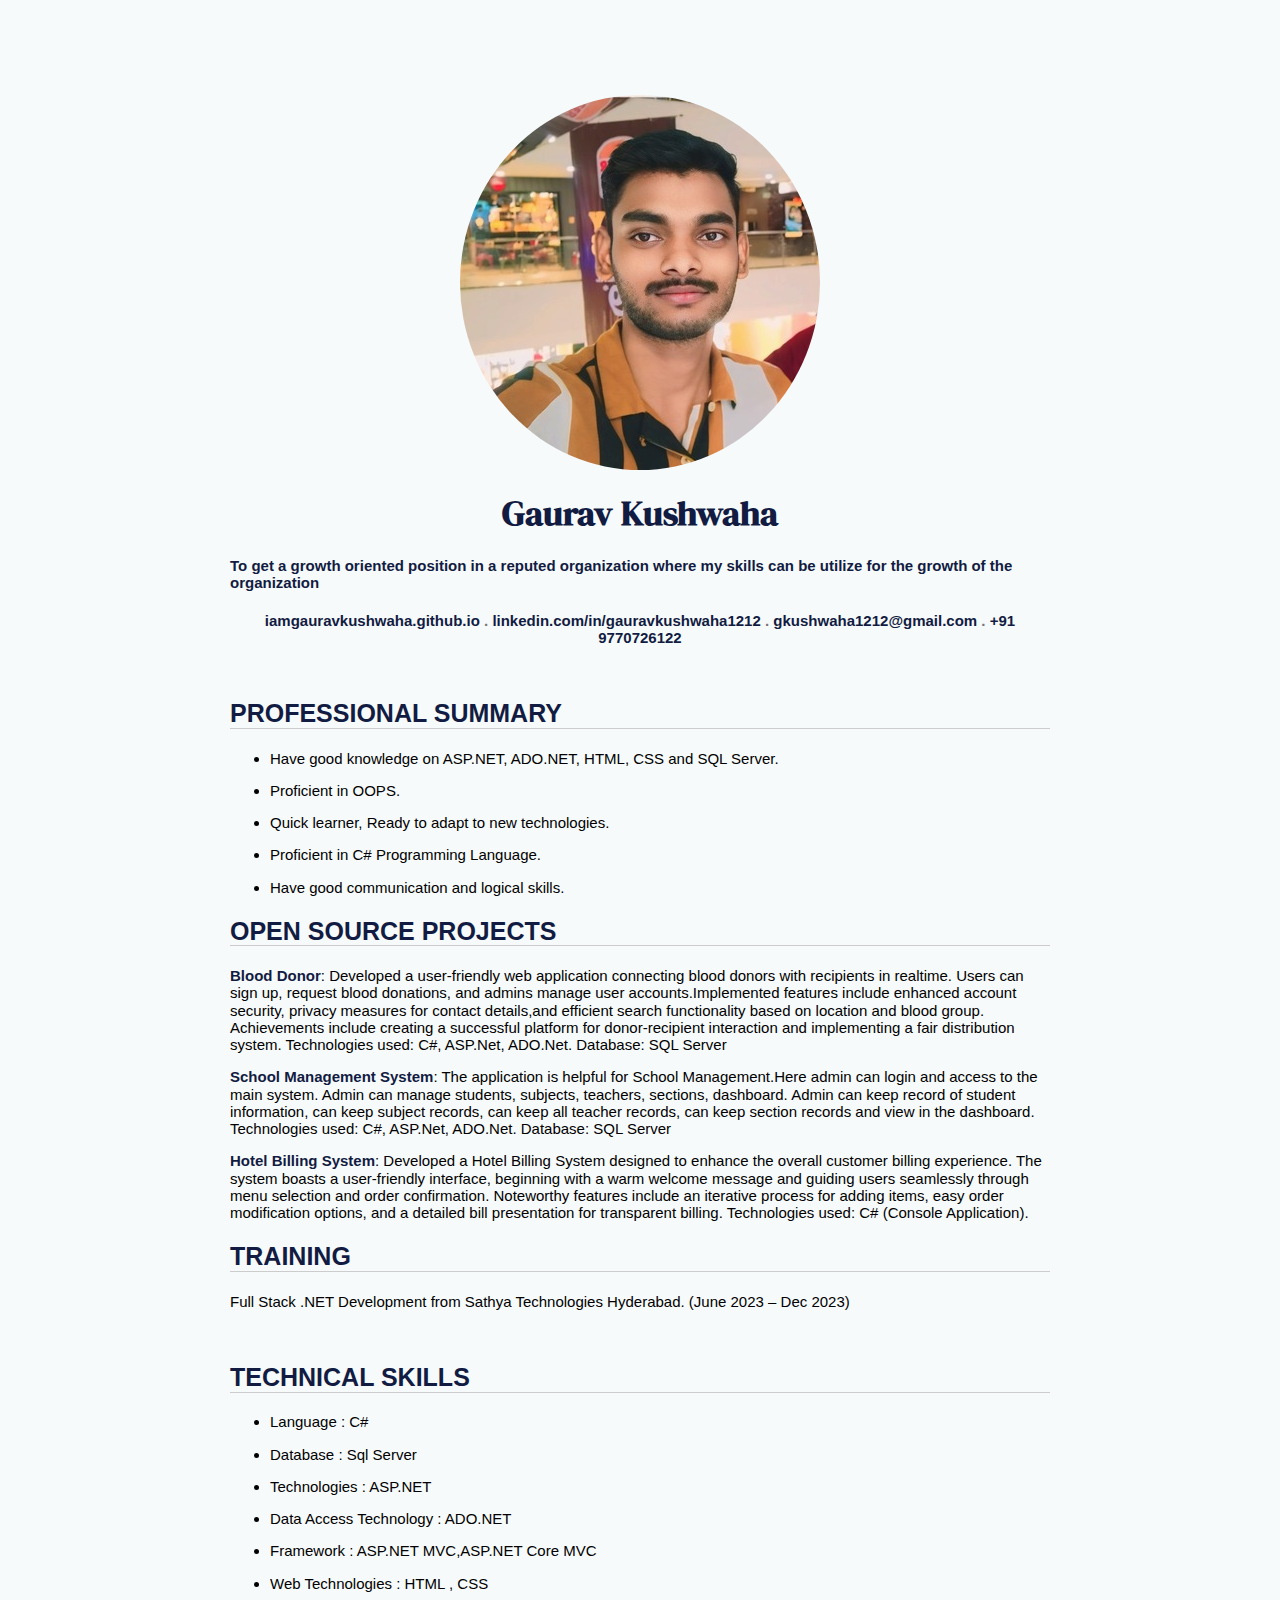
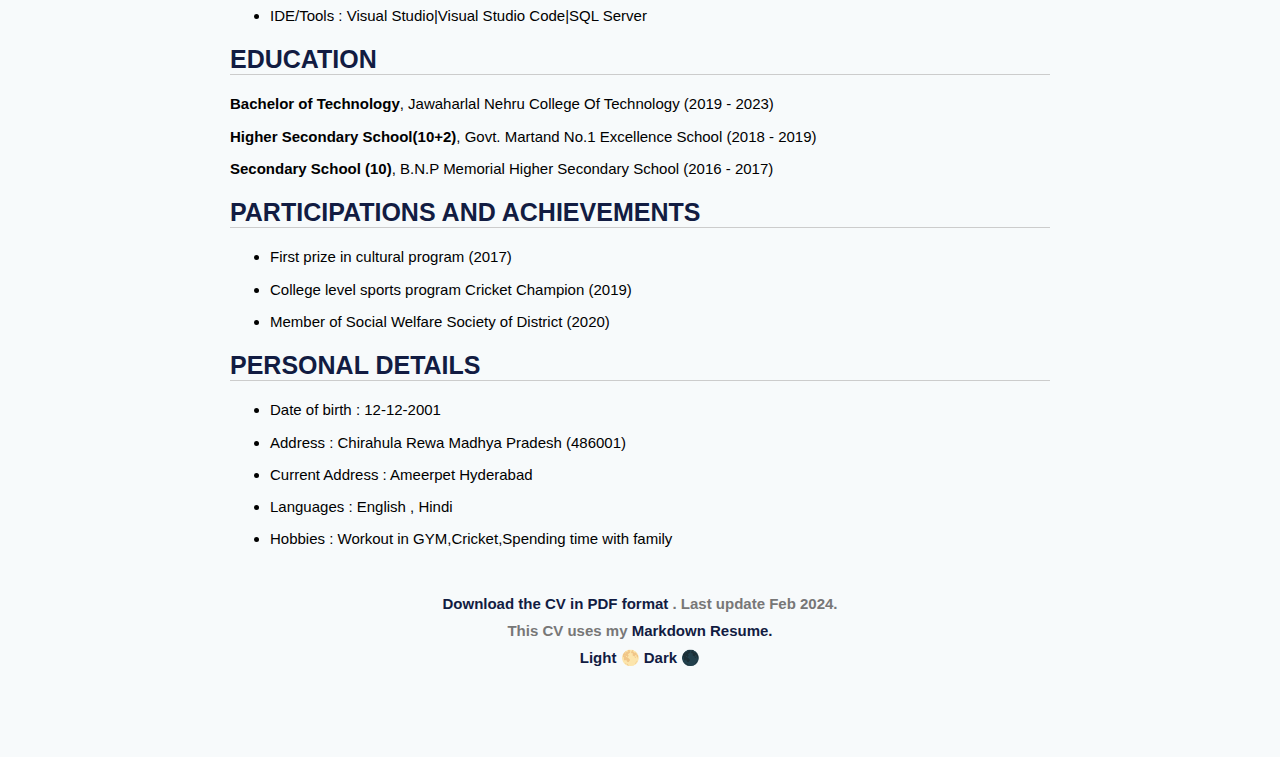
==== index.html @ b900cb2c "edit" ====
<!DOCTYPE html>
<html xmlns="http://www.w3.org/1999/xhtml" lang="English" xml:lang="English">
<head>
  <meta charset="utf-8" />
  <meta name="generator" content="pandoc" />
  <meta name="viewport" content="width=device-width, initial-scale=1.0, user-scalable=yes" />
  <meta name="author" content="Gaurav Kushwaha" />
  <title>Gaurav Kushwaha</title>
  <style>
    code{white-space: pre-wrap;}
    span.smallcaps{font-variant: small-caps;}
    span.underline{text-decoration: underline;}
    div.column{display: inline-block; vertical-align: top; width: 50%;}
    div.hanging-indent{margin-left: 1.5em; text-indent: -1.5em;}
    ul.task-list{list-style: none;}
  </style>
  <link rel="stylesheet" href="css/design-light.css" />
  <link rel="icon" type="image/png" href="img/resume.png" />
</head>
<body>
<p><img src="img/guru%20(1).jpeg" /></p>
<h1 id="gaurav-kushwaha">Gaurav Kushwaha</h1>
<h4 id="to-get-a-growth-oriented-position-in-a-reputed-organization-where-my-skills-can-be-utilize-for-the-growth-of-the-organization">To get a growth oriented position in a reputed organization where my skills can be utilize for the growth of the organization</h4>
<h6 id="iamgauravkushwaha.github.io-.-linkedin.comingauravkushwaha1212-.-gkushwaha1212gmail.com-.-91-9770726122"><a href="https://iamgauravkushwaha.github.io/">iamgauravkushwaha.github.io</a> . <a href="https://linkedin.com/in/gauravkushwaha1212">linkedin.com/in/gauravkushwaha1212</a> . <a href="mailto:gkushwaha1212@gmail.com">gkushwaha1212@gmail.com</a> . <a href="tel:+919770726122">+91 9770726122</a></h6>
<p><br></p>
<h2 id="professional-summary">PROFESSIONAL SUMMARY</h2>
<ul>
<li><p>Have good knowledge on ASP.NET, ADO.NET, HTML, CSS and SQL Server.</p></li>
<li><p>Proficient in OOPS.</p></li>
<li><p>Quick learner, Ready to adapt to new technologies.</p></li>
<li><p>Proficient in C# Programming Language.</p></li>
<li><p>Have good communication and logical skills.</p></li>
</ul>
<h2 id="open-source-projects">OPEN SOURCE PROJECTS</h2>
<p><strong><a href="https://github.com/iamgauravkushwaha/Blood-Donor.git">Blood Donor</a></strong>: Developed a user-friendly web application connecting blood donors with recipients in realtime. Users can sign up, request blood donations, and admins manage user accounts.Implemented features include enhanced account security, privacy measures for contact details,and efficient search functionality based on location and blood group. Achievements include creating a successful platform for donor-recipient interaction and implementing a fair distribution system. Technologies used: C#, ASP.Net, ADO.Net. Database: SQL Server</p>
<p><strong><a href="https://github.com/iamgauravkushwaha/School-Management-System.git">School Management System</a></strong>: The application is helpful for School Management.Here admin can login and access to the main system. Admin can manage students, subjects, teachers, sections, dashboard. Admin can keep record of student information, can keep subject records, can keep all teacher records, can keep section records and view in the dashboard. Technologies used: C#, ASP.Net, ADO.Net. Database: SQL Server</p>
<p><strong><a href="https://github.com/iamgauravkushwaha/Hotel-Billing-System.git">Hotel Billing System</a></strong>: Developed a Hotel Billing System designed to enhance the overall customer billing experience. The system boasts a user-friendly interface, beginning with a warm welcome message and guiding users seamlessly through menu selection and order confirmation. Noteworthy features include an iterative process for adding items, easy order modification options, and a detailed bill presentation for transparent billing. Technologies used: C# (Console Application).</p>
<h2 id="training">TRAINING</h2>
<p>Full Stack .NET Development from Sathya Technologies Hyderabad. (June 2023 – Dec 2023)</p>
<p><br></p>
<h2 id="technical-skills">TECHNICAL SKILLS</h2>
<ul>
<li><p>Language : C#</p></li>
<li><p>Database : Sql Server</p></li>
<li><p>Technologies : ASP.NET</p></li>
<li><p>Data Access Technology : ADO.NET</p></li>
<li><p>Framework : ASP.NET MVC,ASP.NET Core MVC</p></li>
<li><p>Web Technologies : HTML , CSS</p></li>
<li><p>IDE/Tools : Visual Studio|Visual Studio Code|SQL Server</p></li>
</ul>
<h2 id="education">EDUCATION</h2>
<p><strong>Bachelor of Technology</strong>, Jawaharlal Nehru College Of Technology (2019 - 2023)</p>
<p><strong>Higher Secondary School(10+2)</strong>, Govt. Martand No.1 Excellence School (2018 - 2019)</p>
<p><strong>Secondary School (10)</strong>, B.N.P Memorial Higher Secondary School (2016 - 2017)</p>
<h2 id="participations-and-achievements">PARTICIPATIONS AND ACHIEVEMENTS</h2>
<ul>
<li><p>First prize in cultural program (2017)</p></li>
<li><p>College level sports program Cricket Champion (2019)</p></li>
<li><p>Member of Social Welfare Society of District (2020)</p></li>
</ul>
<h2 id="personal-details">PERSONAL DETAILS</h2>
<ul>
<li><p>Date of birth : 12-12-2001</p></li>
<li><p>Address : Chirahula Rewa Madhya Pradesh (486001)</p></li>
<li><p>Current Address : Ameerpet Hyderabad</p></li>
<li><p>Languages : English , Hindi</p></li>
<li><p>Hobbies : Workout in GYM,Cricket,Spending time with family</p></li>
</ul>
<p><br></p>
<h6 id="download-the-cv-in-pdf-format-.-last-update-feb-2024."><a href="resume.pdf">Download the CV in PDF format</a> . Last update Feb 2024.</h6>
<h6 id="this-cv-uses-my-markdown-resume.">This CV uses my <a href="https://github.com/iamgauravkushwaha/iamgauravkushwaha.github.io/blob/main/README.md">Markdown Resume.</a></h6>
<h6 id="light-dark"><a href="./">Light 🌕</a> <a href="dark.html">Dark 🌑</a></h6>
</body>
</html>
---- css/design-light.css ----
@import url('https://rsms.me/inter/inter.css');
@import url('https://fonts.googleapis.com/css2?family=DM+Serif+Display&display=swap');

/*! normalize.css v8.0.1 | MIT License | github.com/necolas/normalize.css */

/* Document
   ========================================================================== */

/**
 * 1. Correct the line height in all browsers.
 * 2. Prevent adjustments of font size after orientation changes in iOS.
 */

 html {
    font-family: sans-serif;
    line-height: 1.15; /* 1 */
    -webkit-text-size-adjust: 100%; /* 2 */
  }
  
  /* Sections
     ========================================================================== */
  
  /**
   * Remove the margin in all browsers.
   */
  
  body {
    margin: 0;
  }
  
  /**
   * Render the `main` element consistently in IE.
   */
  
  main {
    display: block;
  }
  
  /**
   * Correct the font size and margin on `h1` elements within `section` and
   * `article` contexts in Chrome, Firefox, and Safari.
   */
  
  h1 {
    font-size: 2em;
    margin: 0.67em 0;
  }
  
  /* Grouping content
     ========================================================================== */
  
  /**
   * 1. Add the correct box sizing in Firefox.
   * 2. Show the overflow in Edge and IE.
   */
  
  hr {
    box-sizing: content-box; /* 1 */
    height: 0; /* 1 */
    overflow: visible; /* 2 */
  }
  
  /**
   * 1. Correct the inheritance and scaling of font size in all browsers.
   * 2. Correct the odd `em` font sizing in all browsers.
   */
  
  pre {
    font-family: monospace, monospace; /* 1 */
    font-size: 1em; /* 2 */
  }
  
  /* Text-level semantics
     ========================================================================== */
  
  /**
   * Remove the gray background on active links in IE 10.
   */
  
  a {
    background-color: transparent;
  }
  
  /**
   * 1. Remove the bottom border in Chrome 57-
   * 2. Add the correct text decoration in Chrome, Edge, IE, Opera, and Safari.
   */
  
  abbr[title] {
    border-bottom: none; /* 1 */
    text-decoration: underline; /* 2 */
    text-decoration: underline dotted; /* 2 */
  }
  
  /**
   * Add the correct font weight in Chrome, Edge, and Safari.
   */
  
  b,
  strong {
    font-weight: bolder;
  }
  
  /**
   * 1. Correct the inheritance and scaling of font size in all browsers.
   * 2. Correct the odd `em` font sizing in all browsers.
   */
  
  code,
  kbd,
  samp {
    font-family: monospace, monospace; /* 1 */
    font-size: 1em; /* 2 */
  }
  
  /**
   * Add the correct font size in all browsers.
   */
  
  small {
    font-size: 80%;
  }
  
  /**
   * Prevent `sub` and `sup` elements from affecting the line height in
   * all browsers.
   */
  
  sub,
  sup {
    font-size: 75%;
    line-height: 0;
    position: relative;
    vertical-align: baseline;
  }
  
  sub {
    bottom: -0.25em;
  }
  
  sup {
    top: -0.5em;
  }
  
  /* Embedded content
     ========================================================================== */
  
  /**
   * Remove the border on images inside links in IE 10.
   */
  
  img {
    border-style: none;
  }
  
  /* Forms
     ========================================================================== */
  
  /**
   * 1. Change the font styles in all browsers.
   * 2. Remove the margin in Firefox and Safari.
   */
  
  button,
  input,
  optgroup,
  select,
  textarea {
    font-family: inherit; /* 1 */
    font-size: 100%; /* 1 */
    line-height: 1.15; /* 1 */
    margin: 0; /* 2 */
  }
  
  /**
   * Show the overflow in IE.
   * 1. Show the overflow in Edge.
   */
  
  button,
  input { /* 1 */
    overflow: visible;
  }
  
  /**
   * Remove the inheritance of text transform in Edge, Firefox, and IE.
   * 1. Remove the inheritance of text transform in Firefox.
   */
  
  button,
  select { /* 1 */
    text-transform: none;
  }
  
  /**
   * Correct the inability to style clickable types in iOS and Safari.
   */
  
  button,
  [type="button"],
  [type="reset"],
  [type="submit"] {
    -webkit-appearance: button;
  }
  
  /**
   * Remove the inner border and padding in Firefox.
   */
  
  button::-moz-focus-inner,
  [type="button"]::-moz-focus-inner,
  [type="reset"]::-moz-focus-inner,
  [type="submit"]::-moz-focus-inner {
    border-style: none;
    padding: 0;
  }
  
  /**
   * Restore the focus styles unset by the previous rule.
   */
  
  button:-moz-focusring,
  [type="button"]:-moz-focusring,
  [type="reset"]:-moz-focusring,
  [type="submit"]:-moz-focusring {
    outline: 1px dotted ButtonText;
  }
  
  /**
   * Correct the padding in Firefox.
   */
  
  fieldset {
    padding: 0.35em 0.75em 0.625em;
  }
  
  /**
   * 1. Correct the text wrapping in Edge and IE.
   * 2. Correct the color inheritance from `fieldset` elements in IE.
   * 3. Remove the padding so developers are not caught out when they zero out
   *    `fieldset` elements in all browsers.
   */
  
  legend {
    box-sizing: border-box; /* 1 */
    color: inherit; /* 2 */
    display: table; /* 1 */
    max-width: 100%; /* 1 */
    padding: 0; /* 3 */
    white-space: normal; /* 1 */
  }
  
  /**
   * Add the correct vertical alignment in Chrome, Firefox, and Opera.
   */
  
  progress {
    vertical-align: baseline;
  }
  
  /**
   * Remove the default vertical scrollbar in IE 10+.
   */
  
  textarea {
    overflow: auto;
  }
  
  /**
   * 1. Add the correct box sizing in IE 10.
   * 2. Remove the padding in IE 10.
   */
  
  [type="checkbox"],
  [type="radio"] {
    box-sizing: border-box; /* 1 */
    padding: 0; /* 2 */
  }
  
  /**
   * Correct the cursor style of increment and decrement buttons in Chrome.
   */
  
  [type="number"]::-webkit-inner-spin-button,
  [type="number"]::-webkit-outer-spin-button {
    height: auto;
  }
  
  /**
   * 1. Correct the odd appearance in Chrome and Safari.
   * 2. Correct the outline style in Safari.
   */
  
  [type="search"] {
    -webkit-appearance: textfield; /* 1 */
    outline-offset: -2px; /* 2 */
  }
  
  /**
   * Remove the inner padding in Chrome and Safari on macOS.
   */
  
  [type="search"]::-webkit-search-decoration {
    -webkit-appearance: none;
  }
  
  /**
   * 1. Correct the inability to style clickable types in iOS and Safari.
   * 2. Change font properties to `inherit` in Safari.
   */
  
  ::-webkit-file-upload-button {
    -webkit-appearance: button; /* 1 */
    font: inherit; /* 2 */
  }
  
  /* Interactive
     ========================================================================== */
  
  /*
   * Add the correct display in Edge, IE 10+, and Firefox.
   */
  
  details {
    display: block;
  }
  
  /*
   * Add the correct display in all browsers.
   */
  
  summary {
    display: list-item;
  }
  
  /* Misc
     ========================================================================== */
  
  /**
   * Add the correct display in IE 10+.
   */
  
  template {
    display: none;
  }
  
  /**
   * Add the correct display in IE 10.
   */
  
  [hidden] {
    display: none;
  }
  

html,body {
  background-color: #f7fafb;
  font-family: Inter,sans-serif;
  font-size: 15px;
  margin: auto;
  max-width: 60em; 
  padding:40px;      
}

a {
  color: #121c42;
  text-decoration: none;
}

img {
  border-radius: 50%;
  display: block;
  margin-left: auto;
  margin-right: auto;
}

h1 {
  color: #121c42;
  font-family: 'DM Serif Display';
  font-size: 35px;
  text-align: center;
}

h2 {
  border-bottom: 1px solid #ccc;
  color: #121c42;
  font-size: 25px;
}

h3 {
  color: #121c42;
  font-size: 18px;
  text-align: center;
}

h4 {
  color: #121c42;
  text-align: left;
}

h6 {
  color: #777;
  font-size: 15px;
  margin: 10px 0 10px;
  text-align: center;
}
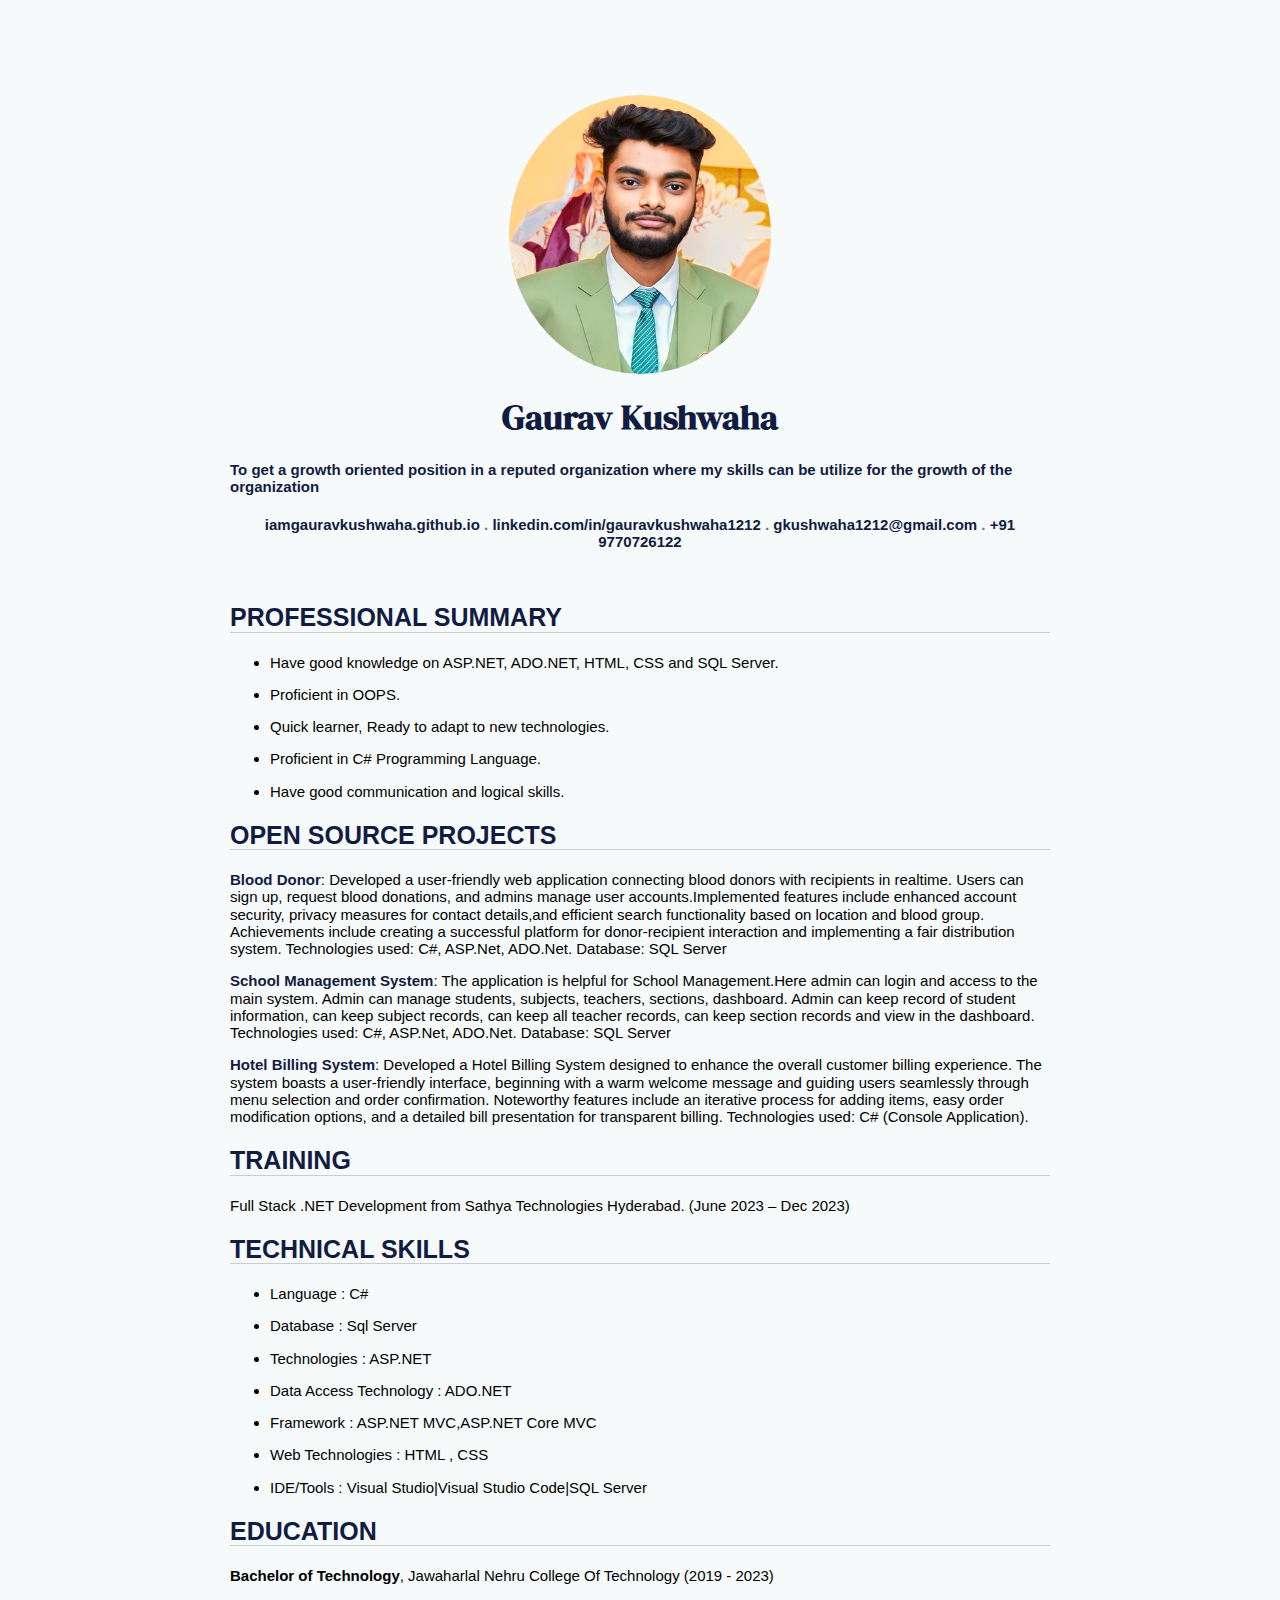
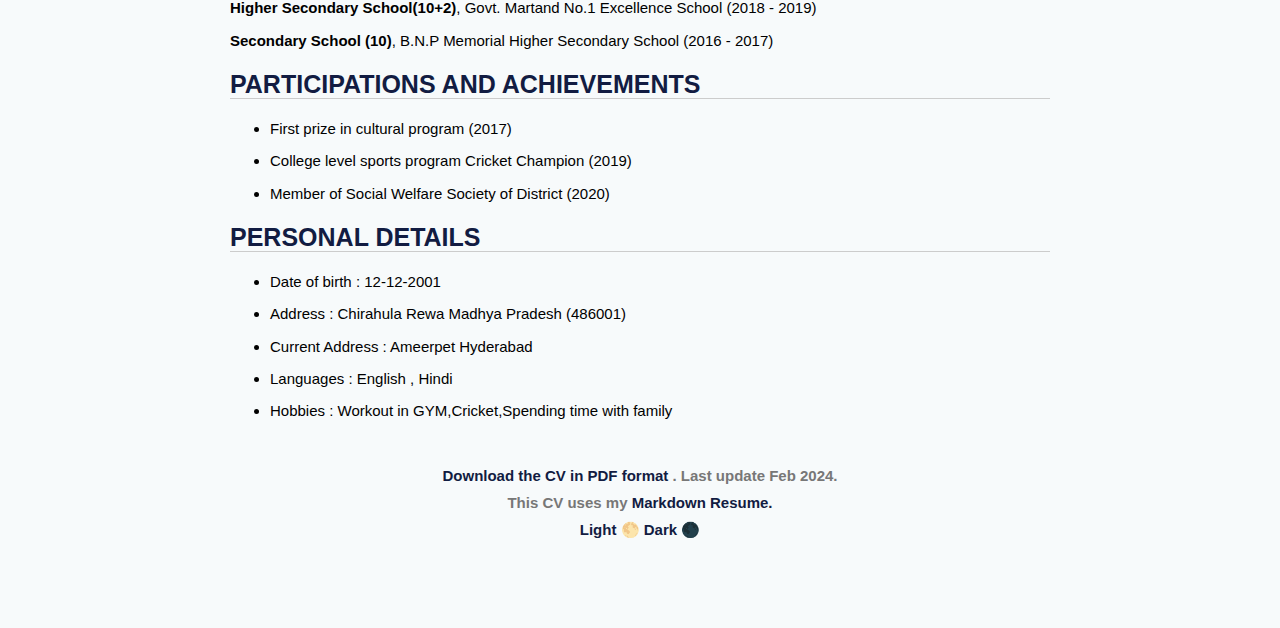
==== commit cb2c341f: "edit" ====
--- a/index.html
+++ b/index.html
@@ -18,7 +18,7 @@
   <link rel="icon" type="image/png" href="img/resume.png" />
 </head>
 <body>
-<p><img src="img/guru%20(1).jpeg" /></p>
+<p><img src="img/download.jpeg" /></p>
 <h1 id="gaurav-kushwaha">Gaurav Kushwaha</h1>
 <h4 id="to-get-a-growth-oriented-position-in-a-reputed-organization-where-my-skills-can-be-utilize-for-the-growth-of-the-organization">To get a growth oriented position in a reputed organization where my skills can be utilize for the growth of the organization</h4>
 <h6 id="iamgauravkushwaha.github.io-.-linkedin.comingauravkushwaha1212-.-gkushwaha1212gmail.com-.-91-9770726122"><a href="https://iamgauravkushwaha.github.io/">iamgauravkushwaha.github.io</a> . <a href="https://linkedin.com/in/gauravkushwaha1212">linkedin.com/in/gauravkushwaha1212</a> . <a href="mailto:gkushwaha1212@gmail.com">gkushwaha1212@gmail.com</a> . <a href="tel:+919770726122">+91 9770726122</a></h6>
@@ -37,7 +37,6 @@
 <p><strong><a href="https://github.com/iamgauravkushwaha/Hotel-Billing-System.git">Hotel Billing System</a></strong>: Developed a Hotel Billing System designed to enhance the overall customer billing experience. The system boasts a user-friendly interface, beginning with a warm welcome message and guiding users seamlessly through menu selection and order confirmation. Noteworthy features include an iterative process for adding items, easy order modification options, and a detailed bill presentation for transparent billing. Technologies used: C# (Console Application).</p>
 <h2 id="training">TRAINING</h2>
 <p>Full Stack .NET Development from Sathya Technologies Hyderabad. (June 2023 – Dec 2023)</p>
-<p><br></p>
 <h2 id="technical-skills">TECHNICAL SKILLS</h2>
 <ul>
 <li><p>Language : C#</p></li>
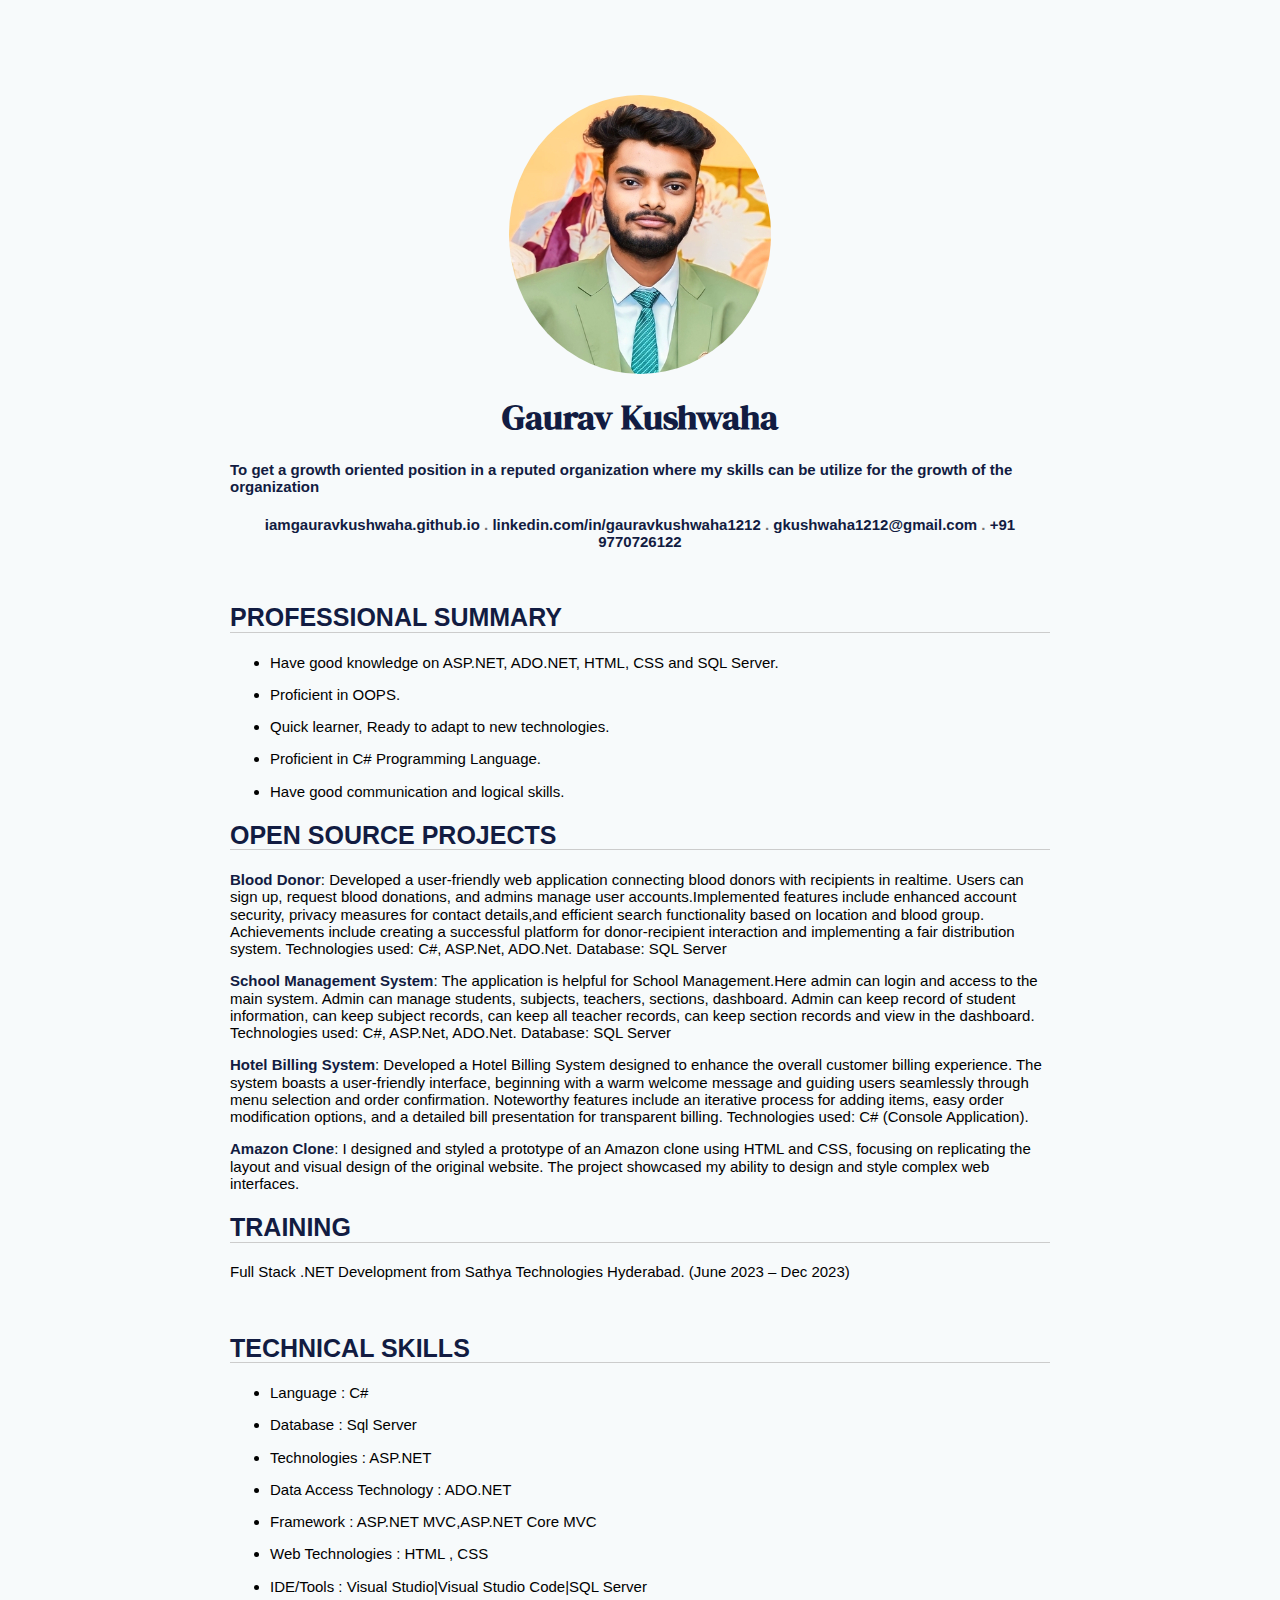
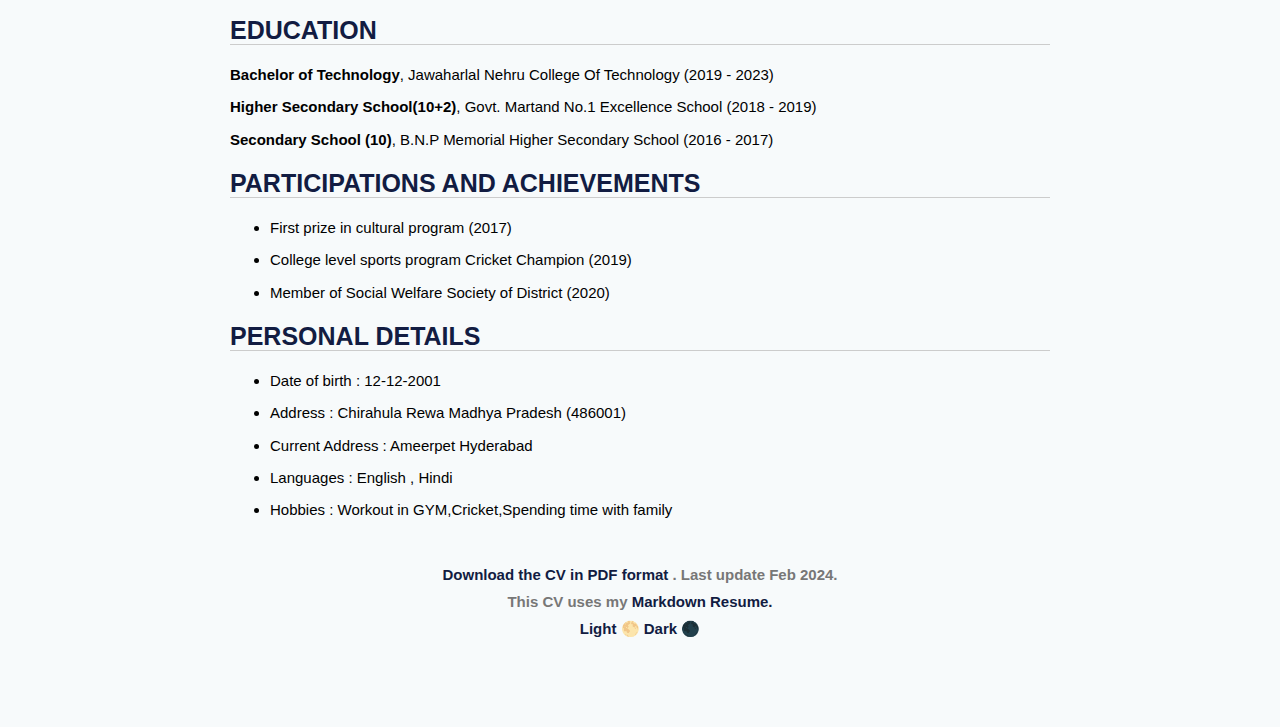
==== commit 07a6bfbf: "project" ====
--- a/index.html
+++ b/index.html
@@ -35,8 +35,10 @@
 <p><strong><a href="https://github.com/iamgauravkushwaha/Blood-Donor.git">Blood Donor</a></strong>: Developed a user-friendly web application connecting blood donors with recipients in realtime. Users can sign up, request blood donations, and admins manage user accounts.Implemented features include enhanced account security, privacy measures for contact details,and efficient search functionality based on location and blood group. Achievements include creating a successful platform for donor-recipient interaction and implementing a fair distribution system. Technologies used: C#, ASP.Net, ADO.Net. Database: SQL Server</p>
 <p><strong><a href="https://github.com/iamgauravkushwaha/School-Management-System.git">School Management System</a></strong>: The application is helpful for School Management.Here admin can login and access to the main system. Admin can manage students, subjects, teachers, sections, dashboard. Admin can keep record of student information, can keep subject records, can keep all teacher records, can keep section records and view in the dashboard. Technologies used: C#, ASP.Net, ADO.Net. Database: SQL Server</p>
 <p><strong><a href="https://github.com/iamgauravkushwaha/Hotel-Billing-System.git">Hotel Billing System</a></strong>: Developed a Hotel Billing System designed to enhance the overall customer billing experience. The system boasts a user-friendly interface, beginning with a warm welcome message and guiding users seamlessly through menu selection and order confirmation. Noteworthy features include an iterative process for adding items, easy order modification options, and a detailed bill presentation for transparent billing. Technologies used: C# (Console Application).</p>
+<p><strong><a href="https://github.com/iamgauravkushwaha/amazon-interface.git">Amazon Clone</a></strong>: I designed and styled a prototype of an Amazon clone using HTML and CSS, focusing on replicating the layout and visual design of the original website. The project showcased my ability to design and style complex web interfaces.</p>
 <h2 id="training">TRAINING</h2>
 <p>Full Stack .NET Development from Sathya Technologies Hyderabad. (June 2023 – Dec 2023)</p>
+<p><br></p>
 <h2 id="technical-skills">TECHNICAL SKILLS</h2>
 <ul>
 <li><p>Language : C#</p></li>
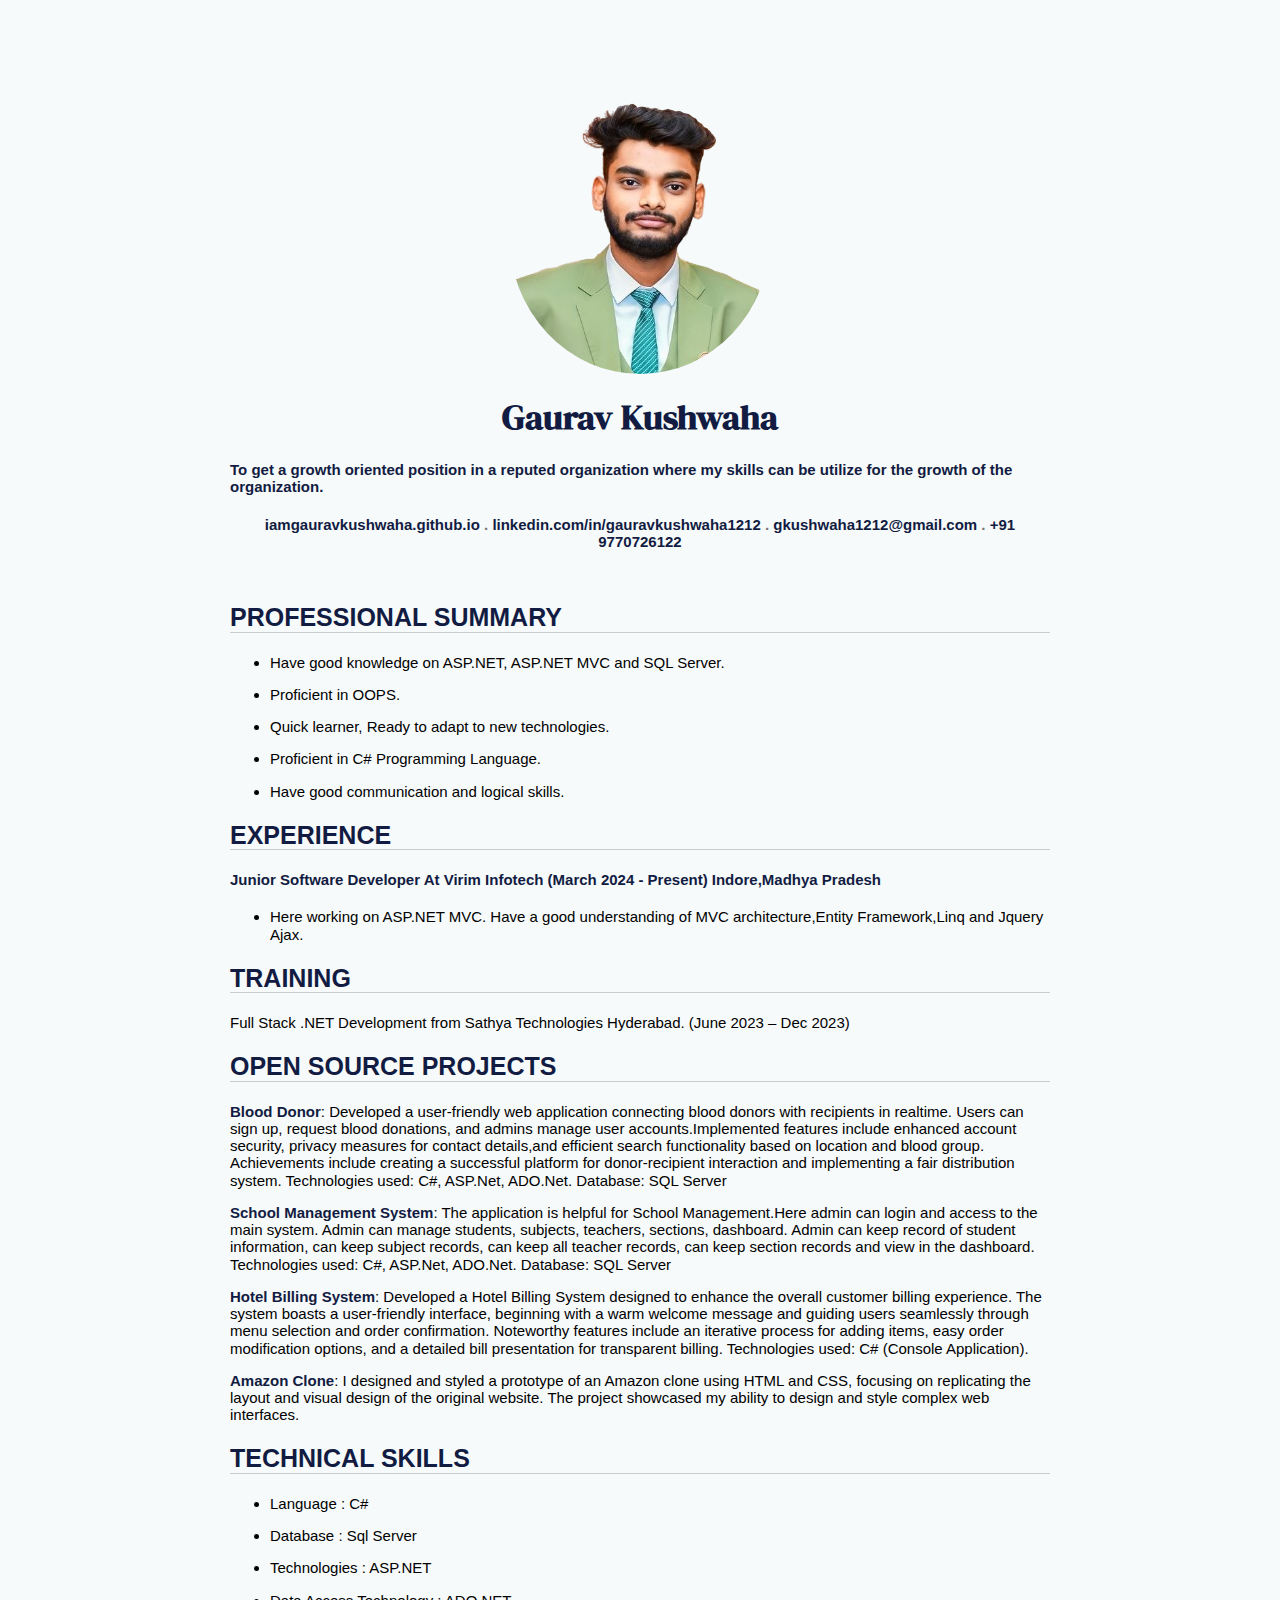
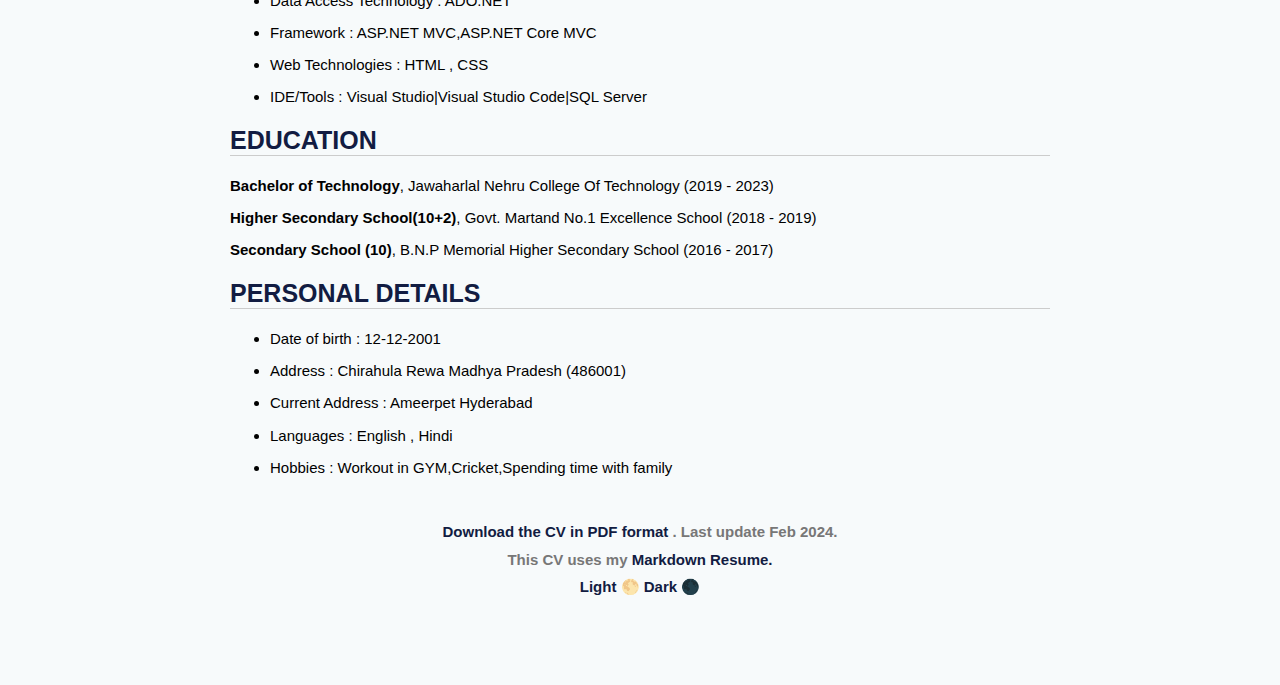
==== commit 0a04db2b: "update" ====
--- a/index.html
+++ b/index.html
@@ -18,27 +18,31 @@
   <link rel="icon" type="image/png" href="img/resume.png" />
 </head>
 <body>
-<p><img src="img/download.jpeg" /></p>
+<p><img src="img/gaurav.png" /></p>
 <h1 id="gaurav-kushwaha">Gaurav Kushwaha</h1>
-<h4 id="to-get-a-growth-oriented-position-in-a-reputed-organization-where-my-skills-can-be-utilize-for-the-growth-of-the-organization">To get a growth oriented position in a reputed organization where my skills can be utilize for the growth of the organization</h4>
+<h4 id="to-get-a-growth-oriented-position-in-a-reputed-organization-where-my-skills-can-be-utilize-for-the-growth-of-the-organization.">To get a growth oriented position in a reputed organization where my skills can be utilize for the growth of the organization.</h4>
 <h6 id="iamgauravkushwaha.github.io-.-linkedin.comingauravkushwaha1212-.-gkushwaha1212gmail.com-.-91-9770726122"><a href="https://iamgauravkushwaha.github.io/">iamgauravkushwaha.github.io</a> . <a href="https://linkedin.com/in/gauravkushwaha1212">linkedin.com/in/gauravkushwaha1212</a> . <a href="mailto:gkushwaha1212@gmail.com">gkushwaha1212@gmail.com</a> . <a href="tel:+919770726122">+91 9770726122</a></h6>
 <p><br></p>
 <h2 id="professional-summary">PROFESSIONAL SUMMARY</h2>
 <ul>
-<li><p>Have good knowledge on ASP.NET, ADO.NET, HTML, CSS and SQL Server.</p></li>
+<li><p>Have good knowledge on ASP.NET, ASP.NET MVC and SQL Server.</p></li>
 <li><p>Proficient in OOPS.</p></li>
 <li><p>Quick learner, Ready to adapt to new technologies.</p></li>
 <li><p>Proficient in C# Programming Language.</p></li>
 <li><p>Have good communication and logical skills.</p></li>
 </ul>
+<h2 id="experience">EXPERIENCE</h2>
+<h4 id="junior-software-developer-at-virim-infotech-march-2024---present-indoremadhya-pradesh">Junior Software Developer At Virim Infotech (March 2024 - Present) Indore,Madhya Pradesh</h4>
+<ul>
+<li>Here working on ASP.NET MVC. Have a good understanding of MVC architecture,Entity Framework,Linq and Jquery Ajax.</li>
+</ul>
+<h2 id="training">TRAINING</h2>
+<p>Full Stack .NET Development from Sathya Technologies Hyderabad. (June 2023 – Dec 2023)</p>
 <h2 id="open-source-projects">OPEN SOURCE PROJECTS</h2>
 <p><strong><a href="https://github.com/iamgauravkushwaha/Blood-Donor.git">Blood Donor</a></strong>: Developed a user-friendly web application connecting blood donors with recipients in realtime. Users can sign up, request blood donations, and admins manage user accounts.Implemented features include enhanced account security, privacy measures for contact details,and efficient search functionality based on location and blood group. Achievements include creating a successful platform for donor-recipient interaction and implementing a fair distribution system. Technologies used: C#, ASP.Net, ADO.Net. Database: SQL Server</p>
 <p><strong><a href="https://github.com/iamgauravkushwaha/School-Management-System.git">School Management System</a></strong>: The application is helpful for School Management.Here admin can login and access to the main system. Admin can manage students, subjects, teachers, sections, dashboard. Admin can keep record of student information, can keep subject records, can keep all teacher records, can keep section records and view in the dashboard. Technologies used: C#, ASP.Net, ADO.Net. Database: SQL Server</p>
 <p><strong><a href="https://github.com/iamgauravkushwaha/Hotel-Billing-System.git">Hotel Billing System</a></strong>: Developed a Hotel Billing System designed to enhance the overall customer billing experience. The system boasts a user-friendly interface, beginning with a warm welcome message and guiding users seamlessly through menu selection and order confirmation. Noteworthy features include an iterative process for adding items, easy order modification options, and a detailed bill presentation for transparent billing. Technologies used: C# (Console Application).</p>
 <p><strong><a href="https://github.com/iamgauravkushwaha/amazon-interface.git">Amazon Clone</a></strong>: I designed and styled a prototype of an Amazon clone using HTML and CSS, focusing on replicating the layout and visual design of the original website. The project showcased my ability to design and style complex web interfaces.</p>
-<h2 id="training">TRAINING</h2>
-<p>Full Stack .NET Development from Sathya Technologies Hyderabad. (June 2023 – Dec 2023)</p>
-<p><br></p>
 <h2 id="technical-skills">TECHNICAL SKILLS</h2>
 <ul>
 <li><p>Language : C#</p></li>
@@ -53,12 +57,6 @@
 <p><strong>Bachelor of Technology</strong>, Jawaharlal Nehru College Of Technology (2019 - 2023)</p>
 <p><strong>Higher Secondary School(10+2)</strong>, Govt. Martand No.1 Excellence School (2018 - 2019)</p>
 <p><strong>Secondary School (10)</strong>, B.N.P Memorial Higher Secondary School (2016 - 2017)</p>
-<h2 id="participations-and-achievements">PARTICIPATIONS AND ACHIEVEMENTS</h2>
-<ul>
-<li><p>First prize in cultural program (2017)</p></li>
-<li><p>College level sports program Cricket Champion (2019)</p></li>
-<li><p>Member of Social Welfare Society of District (2020)</p></li>
-</ul>
 <h2 id="personal-details">PERSONAL DETAILS</h2>
 <ul>
 <li><p>Date of birth : 12-12-2001</p></li>
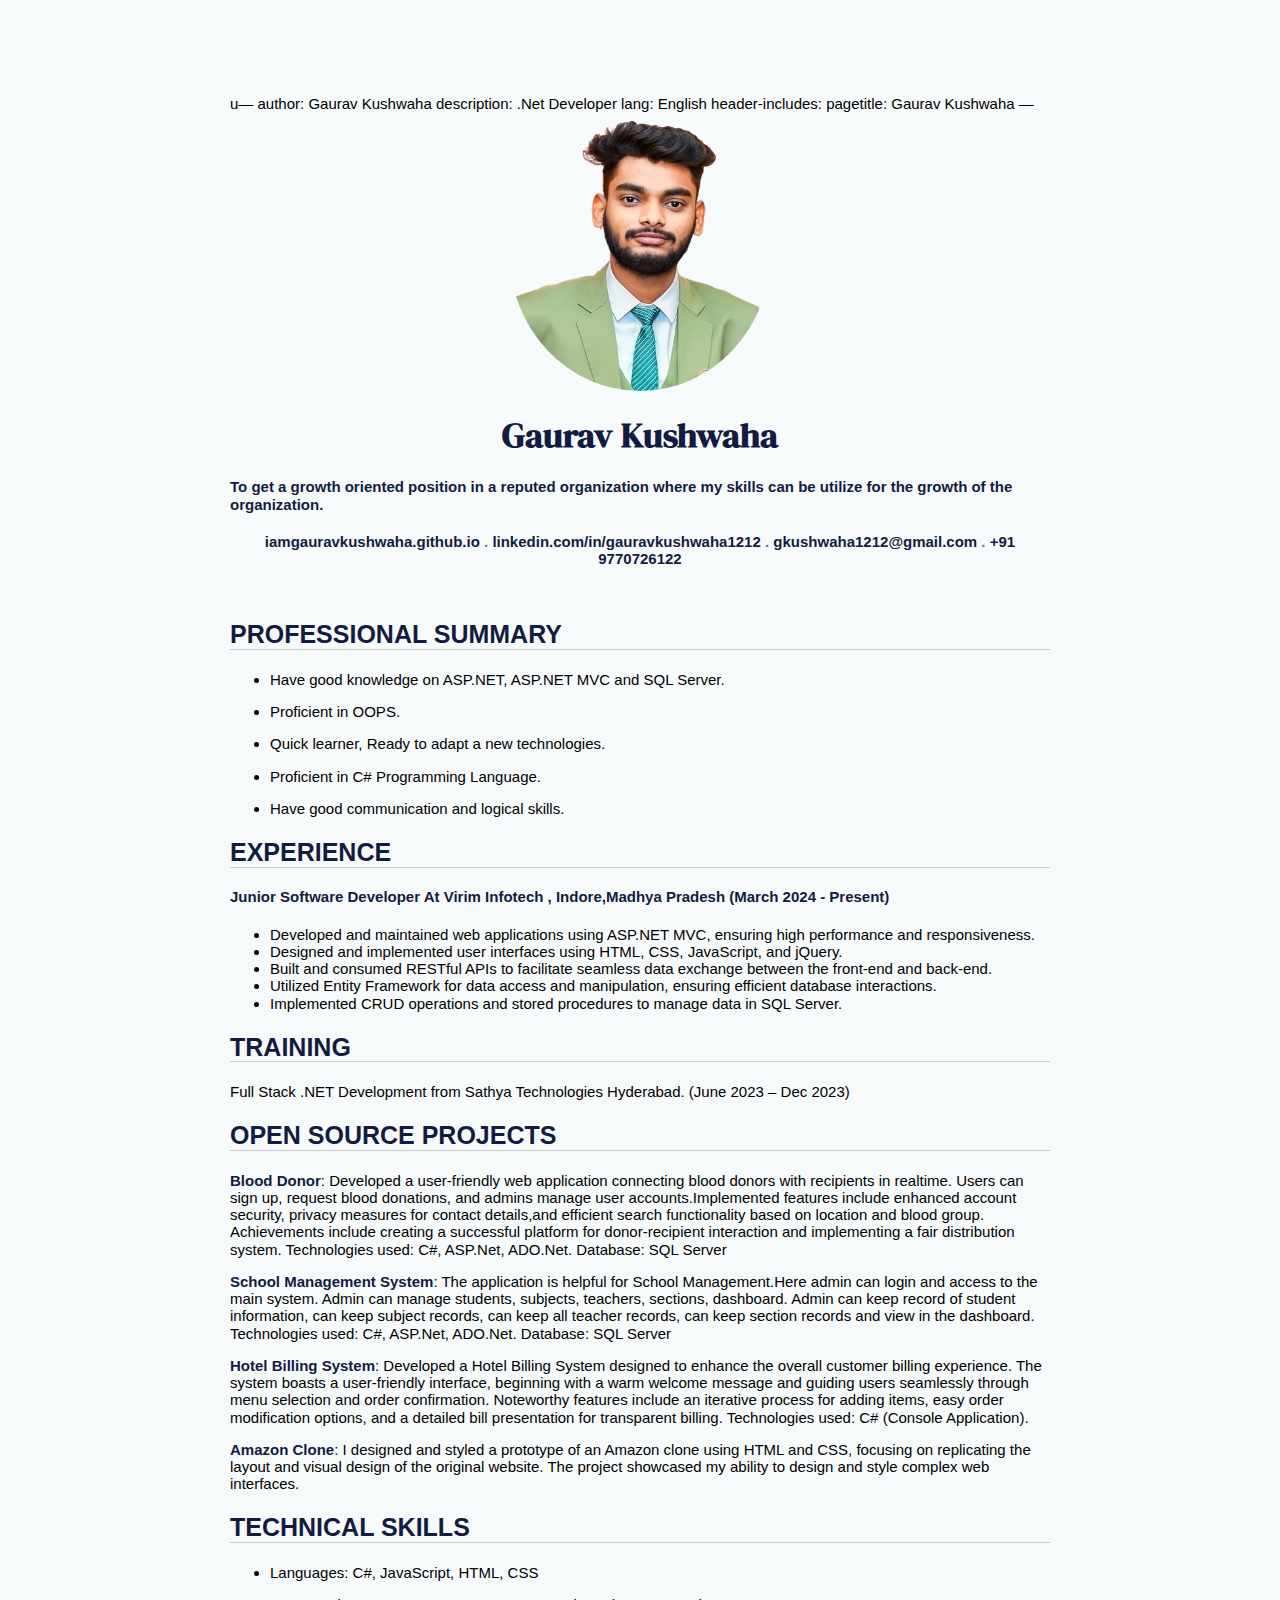
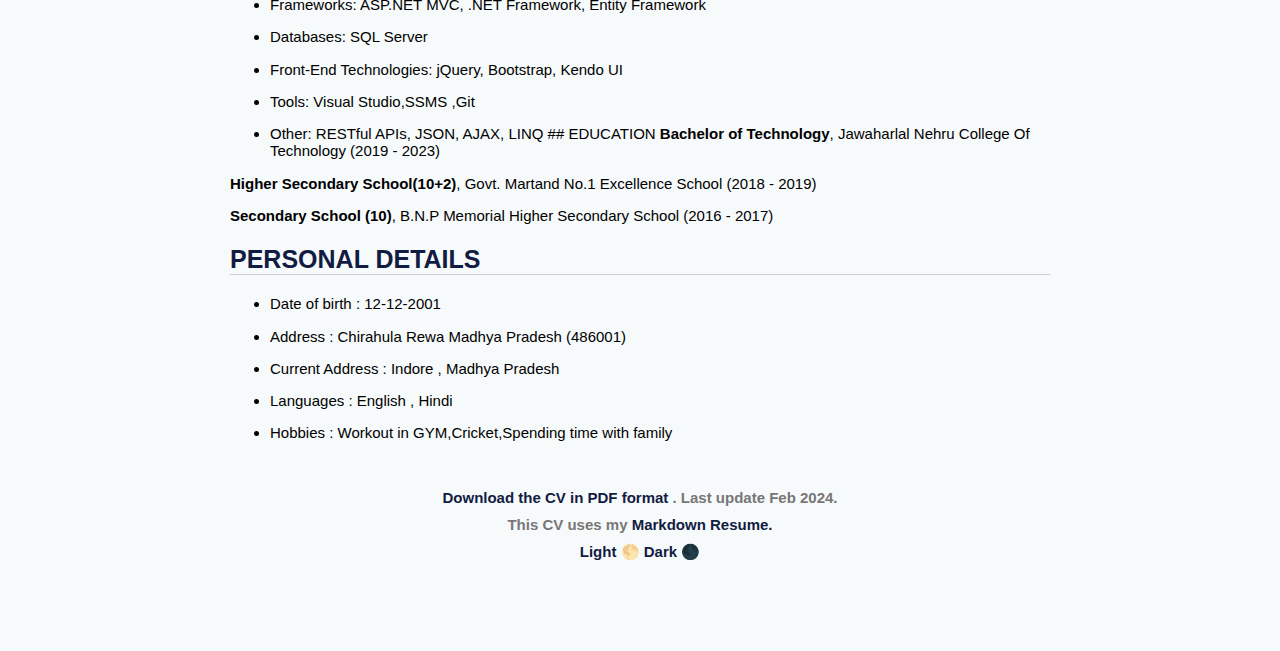
==== commit 16155926: "commit" ====
--- a/index.html
+++ b/index.html
@@ -1,11 +1,10 @@
 <!DOCTYPE html>
-<html xmlns="http://www.w3.org/1999/xhtml" lang="English" xml:lang="English">
+<html xmlns="http://www.w3.org/1999/xhtml" lang="" xml:lang="">
 <head>
   <meta charset="utf-8" />
   <meta name="generator" content="pandoc" />
   <meta name="viewport" content="width=device-width, initial-scale=1.0, user-scalable=yes" />
-  <meta name="author" content="Gaurav Kushwaha" />
-  <title>Gaurav Kushwaha</title>
+  <title>README</title>
   <style>
     code{white-space: pre-wrap;}
     span.smallcaps{font-variant: small-caps;}
@@ -15,10 +14,9 @@
     ul.task-list{list-style: none;}
   </style>
   <link rel="stylesheet" href="css/design-light.css" />
-  <link rel="icon" type="image/png" href="img/resume.png" />
 </head>
 <body>
-<p><img src="img/gaurav.png" /></p>
+<p>u— author: Gaurav Kushwaha description: .Net Developer lang: English header-includes: <link rel="icon" type="image/png" href="img/resume.png" /> pagetitle: Gaurav Kushwaha — <img src="img/gaurav.png" /></p>
 <h1 id="gaurav-kushwaha">Gaurav Kushwaha</h1>
 <h4 id="to-get-a-growth-oriented-position-in-a-reputed-organization-where-my-skills-can-be-utilize-for-the-growth-of-the-organization.">To get a growth oriented position in a reputed organization where my skills can be utilize for the growth of the organization.</h4>
 <h6 id="iamgauravkushwaha.github.io-.-linkedin.comingauravkushwaha1212-.-gkushwaha1212gmail.com-.-91-9770726122"><a href="https://iamgauravkushwaha.github.io/">iamgauravkushwaha.github.io</a> . <a href="https://linkedin.com/in/gauravkushwaha1212">linkedin.com/in/gauravkushwaha1212</a> . <a href="mailto:gkushwaha1212@gmail.com">gkushwaha1212@gmail.com</a> . <a href="tel:+919770726122">+91 9770726122</a></h6>
@@ -27,14 +25,18 @@
 <ul>
 <li><p>Have good knowledge on ASP.NET, ASP.NET MVC and SQL Server.</p></li>
 <li><p>Proficient in OOPS.</p></li>
-<li><p>Quick learner, Ready to adapt to new technologies.</p></li>
+<li><p>Quick learner, Ready to adapt a new technologies.</p></li>
 <li><p>Proficient in C# Programming Language.</p></li>
 <li><p>Have good communication and logical skills.</p></li>
 </ul>
 <h2 id="experience">EXPERIENCE</h2>
-<h4 id="junior-software-developer-at-virim-infotech-march-2024---present-indoremadhya-pradesh">Junior Software Developer At Virim Infotech (March 2024 - Present) Indore,Madhya Pradesh</h4>
+<h4 id="junior-software-developer-at-virim-infotech-indoremadhya-pradesh-march-2024---present">Junior Software Developer At Virim Infotech , Indore,Madhya Pradesh (March 2024 - Present)</h4>
 <ul>
-<li>Here working on ASP.NET MVC. Have a good understanding of MVC architecture,Entity Framework,Linq and Jquery Ajax.</li>
+<li>Developed and maintained web applications using ASP.NET MVC, ensuring high performance and responsiveness.</li>
+<li>Designed and implemented user interfaces using HTML, CSS, JavaScript, and jQuery.</li>
+<li>Built and consumed RESTful APIs to facilitate seamless data exchange between the front-end and back-end.</li>
+<li>Utilized Entity Framework for data access and manipulation, ensuring efficient database interactions.</li>
+<li>Implemented CRUD operations and stored procedures to manage data in SQL Server.</li>
 </ul>
 <h2 id="training">TRAINING</h2>
 <p>Full Stack .NET Development from Sathya Technologies Hyderabad. (June 2023 – Dec 2023)</p>
@@ -45,23 +47,33 @@
 <p><strong><a href="https://github.com/iamgauravkushwaha/amazon-interface.git">Amazon Clone</a></strong>: I designed and styled a prototype of an Amazon clone using HTML and CSS, focusing on replicating the layout and visual design of the original website. The project showcased my ability to design and style complex web interfaces.</p>
 <h2 id="technical-skills">TECHNICAL SKILLS</h2>
 <ul>
-<li><p>Language : C#</p></li>
-<li><p>Database : Sql Server</p></li>
-<li><p>Technologies : ASP.NET</p></li>
-<li><p>Data Access Technology : ADO.NET</p></li>
-<li><p>Framework : ASP.NET MVC,ASP.NET Core MVC</p></li>
-<li><p>Web Technologies : HTML , CSS</p></li>
-<li><p>IDE/Tools : Visual Studio|Visual Studio Code|SQL Server</p></li>
+<li><p>Languages: C#, JavaScript, HTML, CSS</p></li>
+<li><p>Frameworks: ASP.NET MVC, .NET Framework, Entity Framework</p></li>
+<li><p>Databases: SQL Server</p></li>
+<li><p>Front-End Technologies: jQuery, Bootstrap, Kendo UI</p></li>
+<li><p>Tools: Visual Studio,SSMS ,Git</p></li>
+<li><p>Other: RESTful APIs, JSON, AJAX, LINQ <!-- - Language : C#
+
+- Database : Sql Server 
+
+- Technologies : ASP.NET
+
+- Data Access Technology : ADO.NET
+
+- Framework : ASP.NET MVC,ASP.NET Core MVC
+
+- Web Technologies : HTML , CSS
+
+- IDE/Tools : Visual Studio|Visual Studio Code|SQL Server
+   --> ## EDUCATION <strong>Bachelor of Technology</strong>, Jawaharlal Nehru College Of Technology (2019 - 2023)</p></li>
 </ul>
-<h2 id="education">EDUCATION</h2>
-<p><strong>Bachelor of Technology</strong>, Jawaharlal Nehru College Of Technology (2019 - 2023)</p>
 <p><strong>Higher Secondary School(10+2)</strong>, Govt. Martand No.1 Excellence School (2018 - 2019)</p>
 <p><strong>Secondary School (10)</strong>, B.N.P Memorial Higher Secondary School (2016 - 2017)</p>
 <h2 id="personal-details">PERSONAL DETAILS</h2>
 <ul>
 <li><p>Date of birth : 12-12-2001</p></li>
 <li><p>Address : Chirahula Rewa Madhya Pradesh (486001)</p></li>
-<li><p>Current Address : Ameerpet Hyderabad</p></li>
+<li><p>Current Address : Indore , Madhya Pradesh</p></li>
 <li><p>Languages : English , Hindi</p></li>
 <li><p>Hobbies : Workout in GYM,Cricket,Spending time with family</p></li>
 </ul>
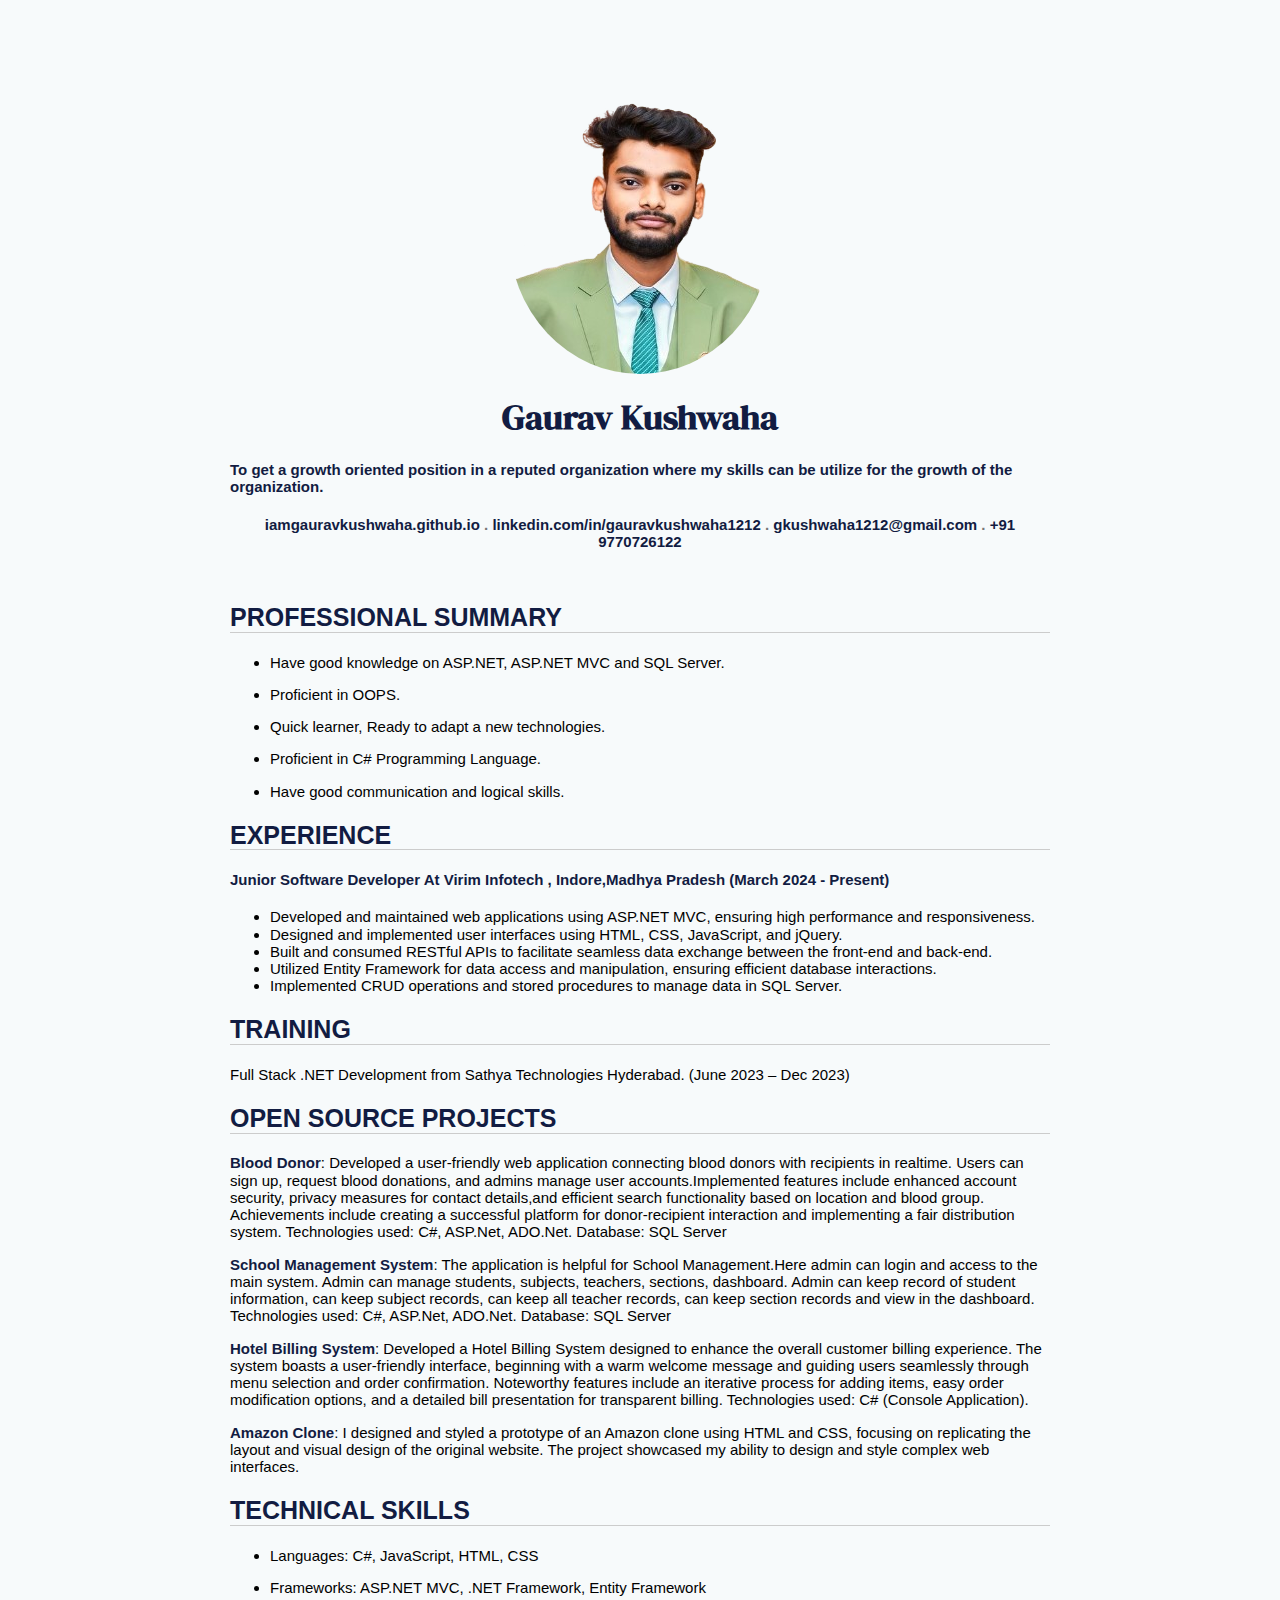
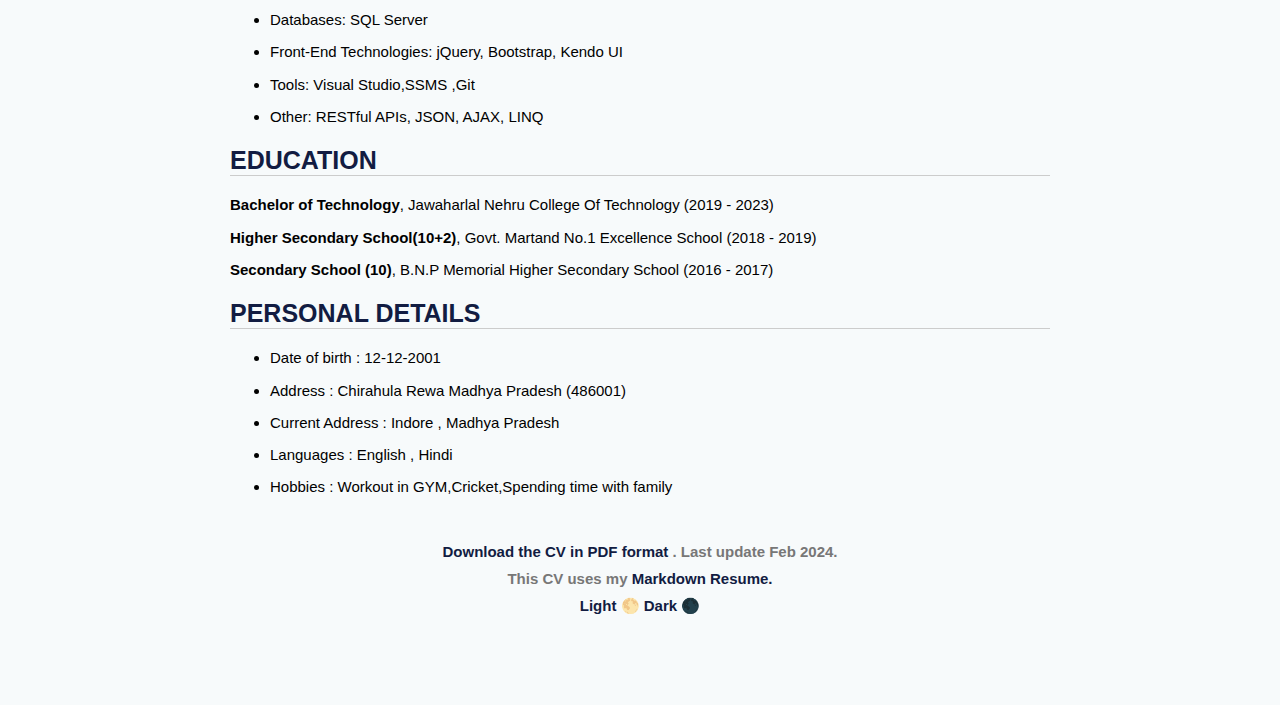
==== commit 6573e459: "commit" ====
--- a/index.html
+++ b/index.html
@@ -1,10 +1,11 @@
 <!DOCTYPE html>
-<html xmlns="http://www.w3.org/1999/xhtml" lang="" xml:lang="">
+<html xmlns="http://www.w3.org/1999/xhtml" lang="English" xml:lang="English">
 <head>
   <meta charset="utf-8" />
   <meta name="generator" content="pandoc" />
   <meta name="viewport" content="width=device-width, initial-scale=1.0, user-scalable=yes" />
-  <title>README</title>
+  <meta name="author" content="Gaurav Kushwaha" />
+  <title>Gaurav Kushwaha</title>
   <style>
     code{white-space: pre-wrap;}
     span.smallcaps{font-variant: small-caps;}
@@ -14,9 +15,10 @@
     ul.task-list{list-style: none;}
   </style>
   <link rel="stylesheet" href="css/design-light.css" />
+  <link rel="icon" type="image/png" href="img/resume.png" />
 </head>
 <body>
-<p>u— author: Gaurav Kushwaha description: .Net Developer lang: English header-includes: <link rel="icon" type="image/png" href="img/resume.png" /> pagetitle: Gaurav Kushwaha — <img src="img/gaurav.png" /></p>
+<p><img src="img/gaurav.png" /></p>
 <h1 id="gaurav-kushwaha">Gaurav Kushwaha</h1>
 <h4 id="to-get-a-growth-oriented-position-in-a-reputed-organization-where-my-skills-can-be-utilize-for-the-growth-of-the-organization.">To get a growth oriented position in a reputed organization where my skills can be utilize for the growth of the organization.</h4>
 <h6 id="iamgauravkushwaha.github.io-.-linkedin.comingauravkushwaha1212-.-gkushwaha1212gmail.com-.-91-9770726122"><a href="https://iamgauravkushwaha.github.io/">iamgauravkushwaha.github.io</a> . <a href="https://linkedin.com/in/gauravkushwaha1212">linkedin.com/in/gauravkushwaha1212</a> . <a href="mailto:gkushwaha1212@gmail.com">gkushwaha1212@gmail.com</a> . <a href="tel:+919770726122">+91 9770726122</a></h6>
@@ -65,8 +67,10 @@
 - Web Technologies : HTML , CSS
 
 - IDE/Tools : Visual Studio|Visual Studio Code|SQL Server
-   --> ## EDUCATION <strong>Bachelor of Technology</strong>, Jawaharlal Nehru College Of Technology (2019 - 2023)</p></li>
+   --></p></li>
 </ul>
+<h2 id="education">EDUCATION</h2>
+<p><strong>Bachelor of Technology</strong>, Jawaharlal Nehru College Of Technology (2019 - 2023)</p>
 <p><strong>Higher Secondary School(10+2)</strong>, Govt. Martand No.1 Excellence School (2018 - 2019)</p>
 <p><strong>Secondary School (10)</strong>, B.N.P Memorial Higher Secondary School (2016 - 2017)</p>
 <h2 id="personal-details">PERSONAL DETAILS</h2>
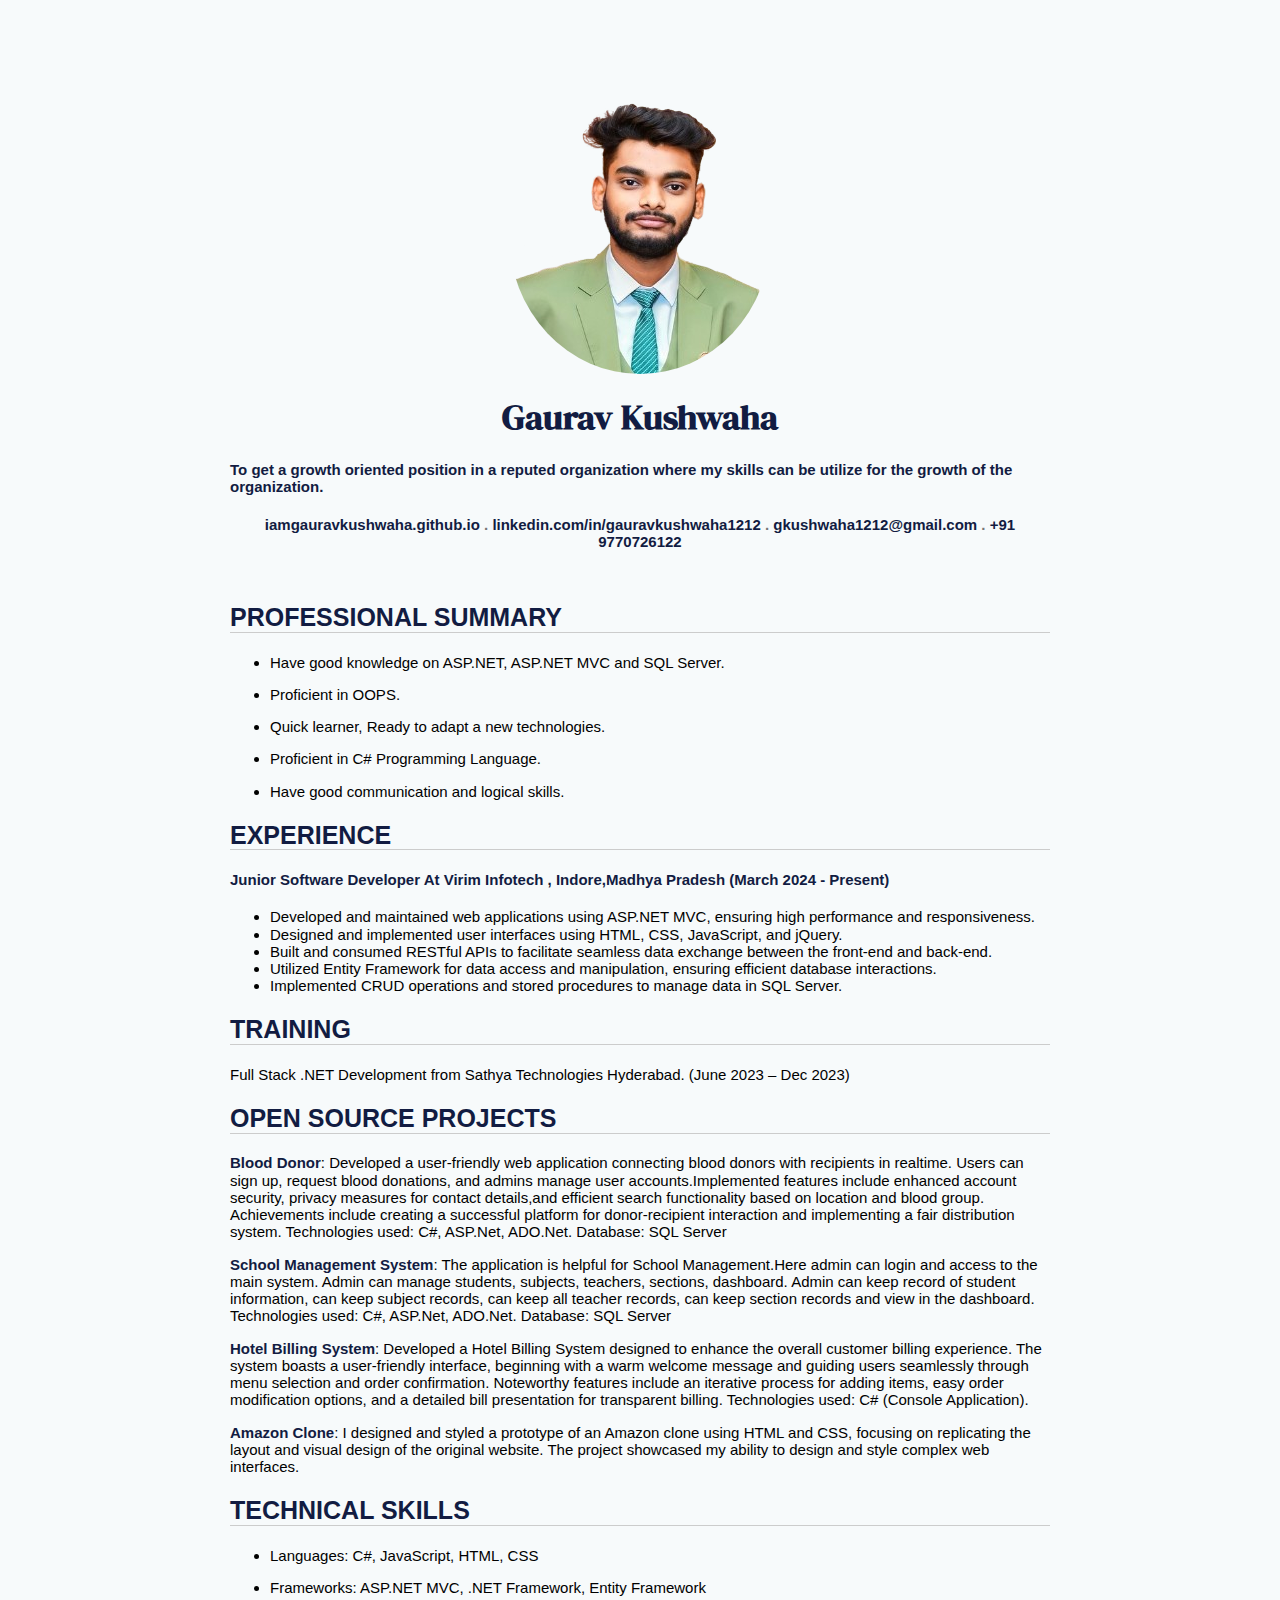
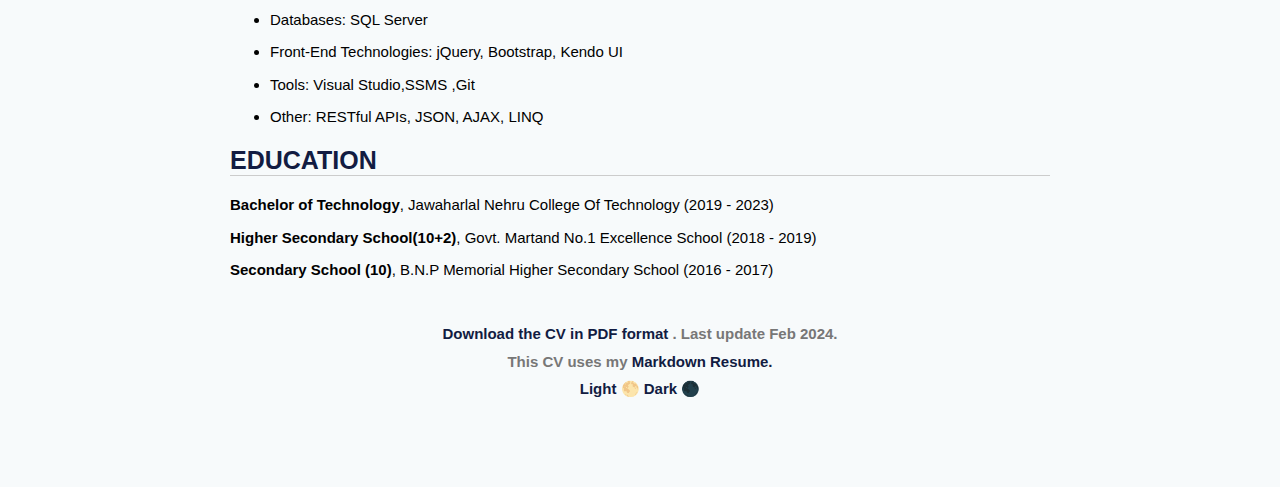
==== commit dcccdcbf: "commit" ====
--- a/index.html
+++ b/index.html
@@ -73,14 +73,18 @@
 <p><strong>Bachelor of Technology</strong>, Jawaharlal Nehru College Of Technology (2019 - 2023)</p>
 <p><strong>Higher Secondary School(10+2)</strong>, Govt. Martand No.1 Excellence School (2018 - 2019)</p>
 <p><strong>Secondary School (10)</strong>, B.N.P Memorial Higher Secondary School (2016 - 2017)</p>
-<h2 id="personal-details">PERSONAL DETAILS</h2>
-<ul>
-<li><p>Date of birth : 12-12-2001</p></li>
-<li><p>Address : Chirahula Rewa Madhya Pradesh (486001)</p></li>
-<li><p>Current Address : Indore , Madhya Pradesh</p></li>
-<li><p>Languages : English , Hindi</p></li>
-<li><p>Hobbies : Workout in GYM,Cricket,Spending time with family</p></li>
-</ul>
+<!-- ## PERSONAL DETAILS
+
+- Date of birth : 12-12-2001
+
+- Address : Chirahula Rewa Madhya Pradesh (486001)
+
+- Current Address : Indore , Madhya Pradesh
+
+- Languages : English , Hindi
+
+- Hobbies : Workout in GYM,Cricket,Spending time with family
+ -->
 <p><br></p>
 <h6 id="download-the-cv-in-pdf-format-.-last-update-feb-2024."><a href="resume.pdf">Download the CV in PDF format</a> . Last update Feb 2024.</h6>
 <h6 id="this-cv-uses-my-markdown-resume.">This CV uses my <a href="https://github.com/iamgauravkushwaha/iamgauravkushwaha.github.io/blob/main/README.md">Markdown Resume.</a></h6>
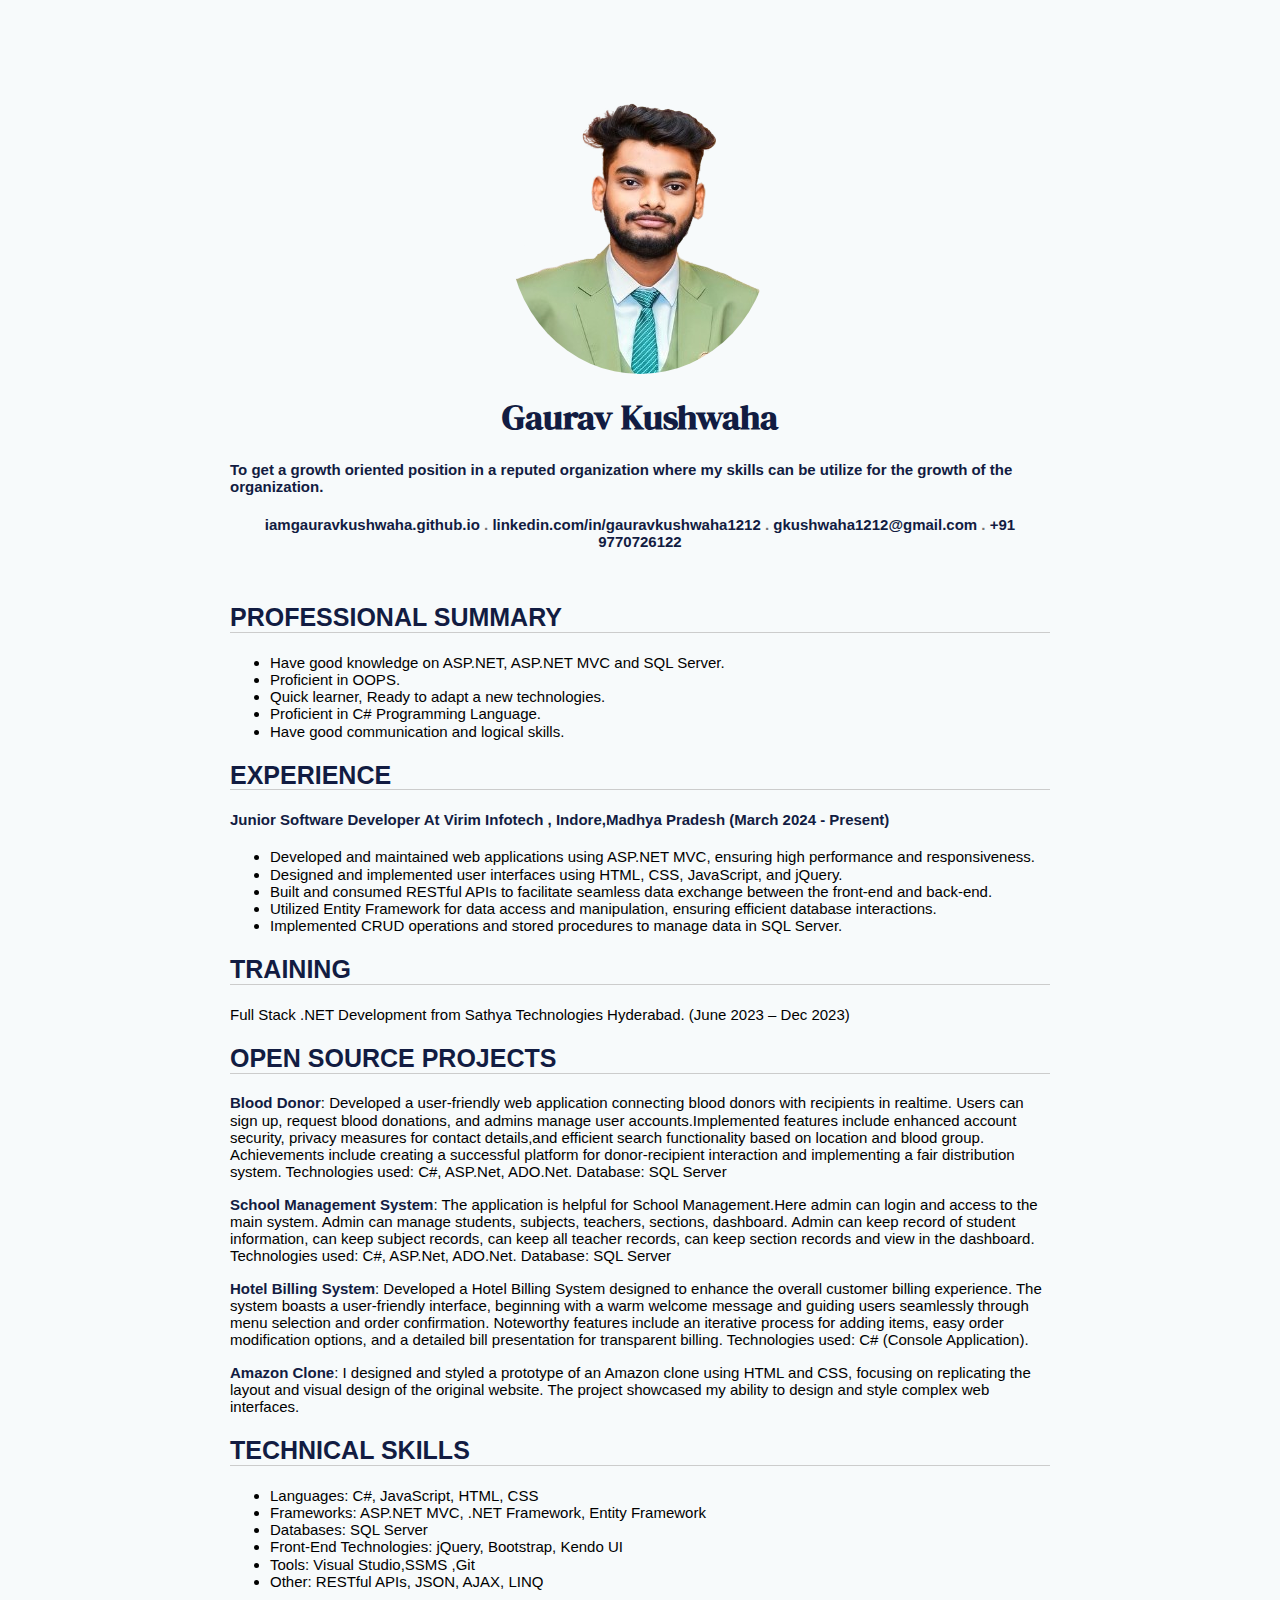
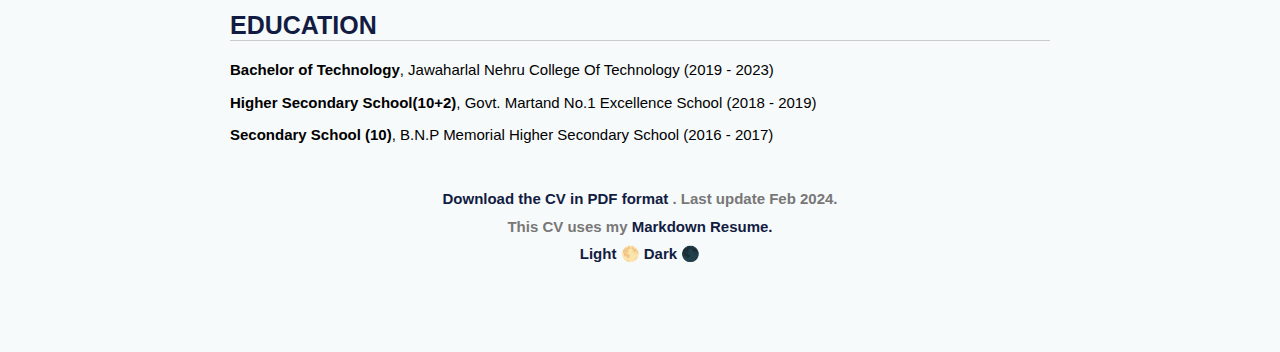
==== commit cfe11cff: "commit" ====
--- a/index.html
+++ b/index.html
@@ -25,11 +25,11 @@
 <p><br></p>
 <h2 id="professional-summary">PROFESSIONAL SUMMARY</h2>
 <ul>
-<li><p>Have good knowledge on ASP.NET, ASP.NET MVC and SQL Server.</p></li>
-<li><p>Proficient in OOPS.</p></li>
-<li><p>Quick learner, Ready to adapt a new technologies.</p></li>
-<li><p>Proficient in C# Programming Language.</p></li>
-<li><p>Have good communication and logical skills.</p></li>
+<li>Have good knowledge on ASP.NET, ASP.NET MVC and SQL Server.</li>
+<li>Proficient in OOPS.</li>
+<li>Quick learner, Ready to adapt a new technologies.</li>
+<li>Proficient in C# Programming Language.</li>
+<li>Have good communication and logical skills.</li>
 </ul>
 <h2 id="experience">EXPERIENCE</h2>
 <h4 id="junior-software-developer-at-virim-infotech-indoremadhya-pradesh-march-2024---present">Junior Software Developer At Virim Infotech , Indore,Madhya Pradesh (March 2024 - Present)</h4>
@@ -49,12 +49,12 @@
 <p><strong><a href="https://github.com/iamgauravkushwaha/amazon-interface.git">Amazon Clone</a></strong>: I designed and styled a prototype of an Amazon clone using HTML and CSS, focusing on replicating the layout and visual design of the original website. The project showcased my ability to design and style complex web interfaces.</p>
 <h2 id="technical-skills">TECHNICAL SKILLS</h2>
 <ul>
-<li><p>Languages: C#, JavaScript, HTML, CSS</p></li>
-<li><p>Frameworks: ASP.NET MVC, .NET Framework, Entity Framework</p></li>
-<li><p>Databases: SQL Server</p></li>
-<li><p>Front-End Technologies: jQuery, Bootstrap, Kendo UI</p></li>
-<li><p>Tools: Visual Studio,SSMS ,Git</p></li>
-<li><p>Other: RESTful APIs, JSON, AJAX, LINQ <!-- - Language : C#
+<li>Languages: C#, JavaScript, HTML, CSS</li>
+<li>Frameworks: ASP.NET MVC, .NET Framework, Entity Framework</li>
+<li>Databases: SQL Server</li>
+<li>Front-End Technologies: jQuery, Bootstrap, Kendo UI</li>
+<li>Tools: Visual Studio,SSMS ,Git</li>
+<li>Other: RESTful APIs, JSON, AJAX, LINQ <!-- - Language : C#
 
 - Database : Sql Server 
 
@@ -67,7 +67,7 @@
 - Web Technologies : HTML , CSS
 
 - IDE/Tools : Visual Studio|Visual Studio Code|SQL Server
-   --></p></li>
+   --></li>
 </ul>
 <h2 id="education">EDUCATION</h2>
 <p><strong>Bachelor of Technology</strong>, Jawaharlal Nehru College Of Technology (2019 - 2023)</p>
